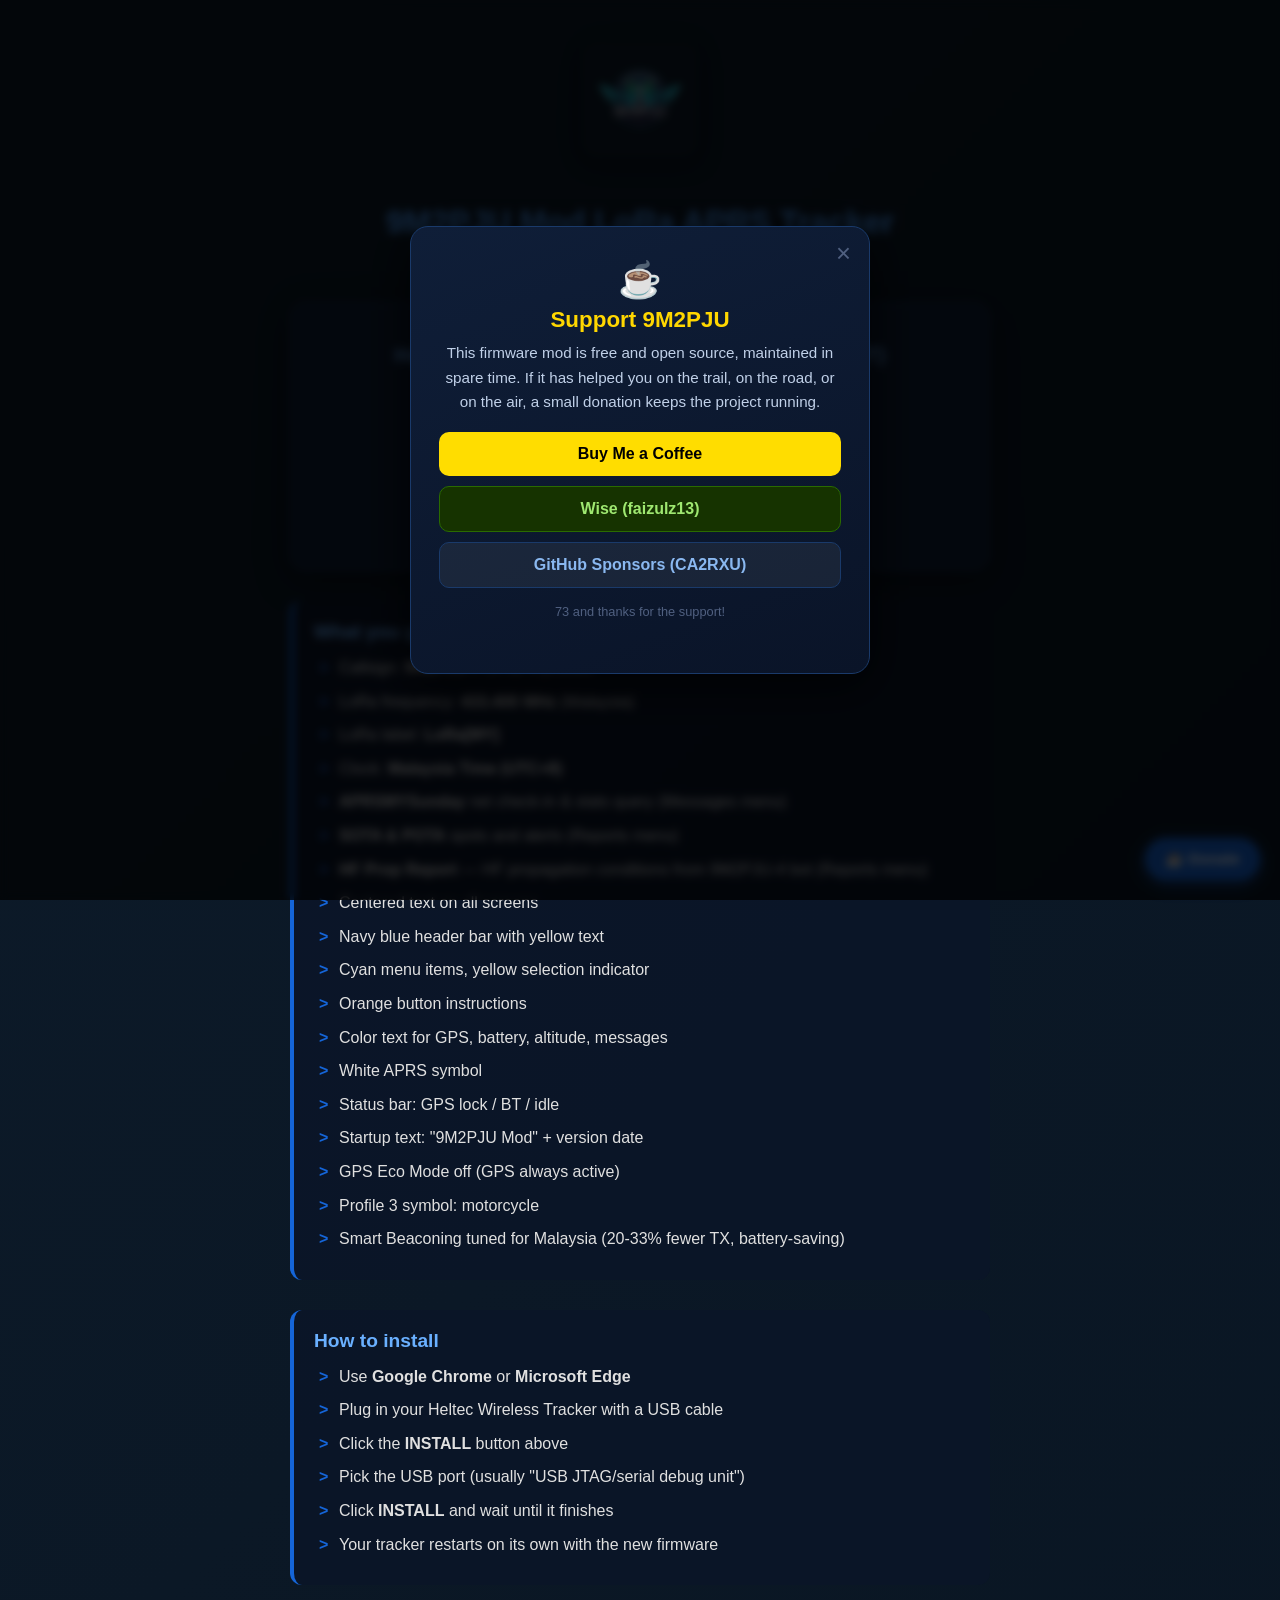
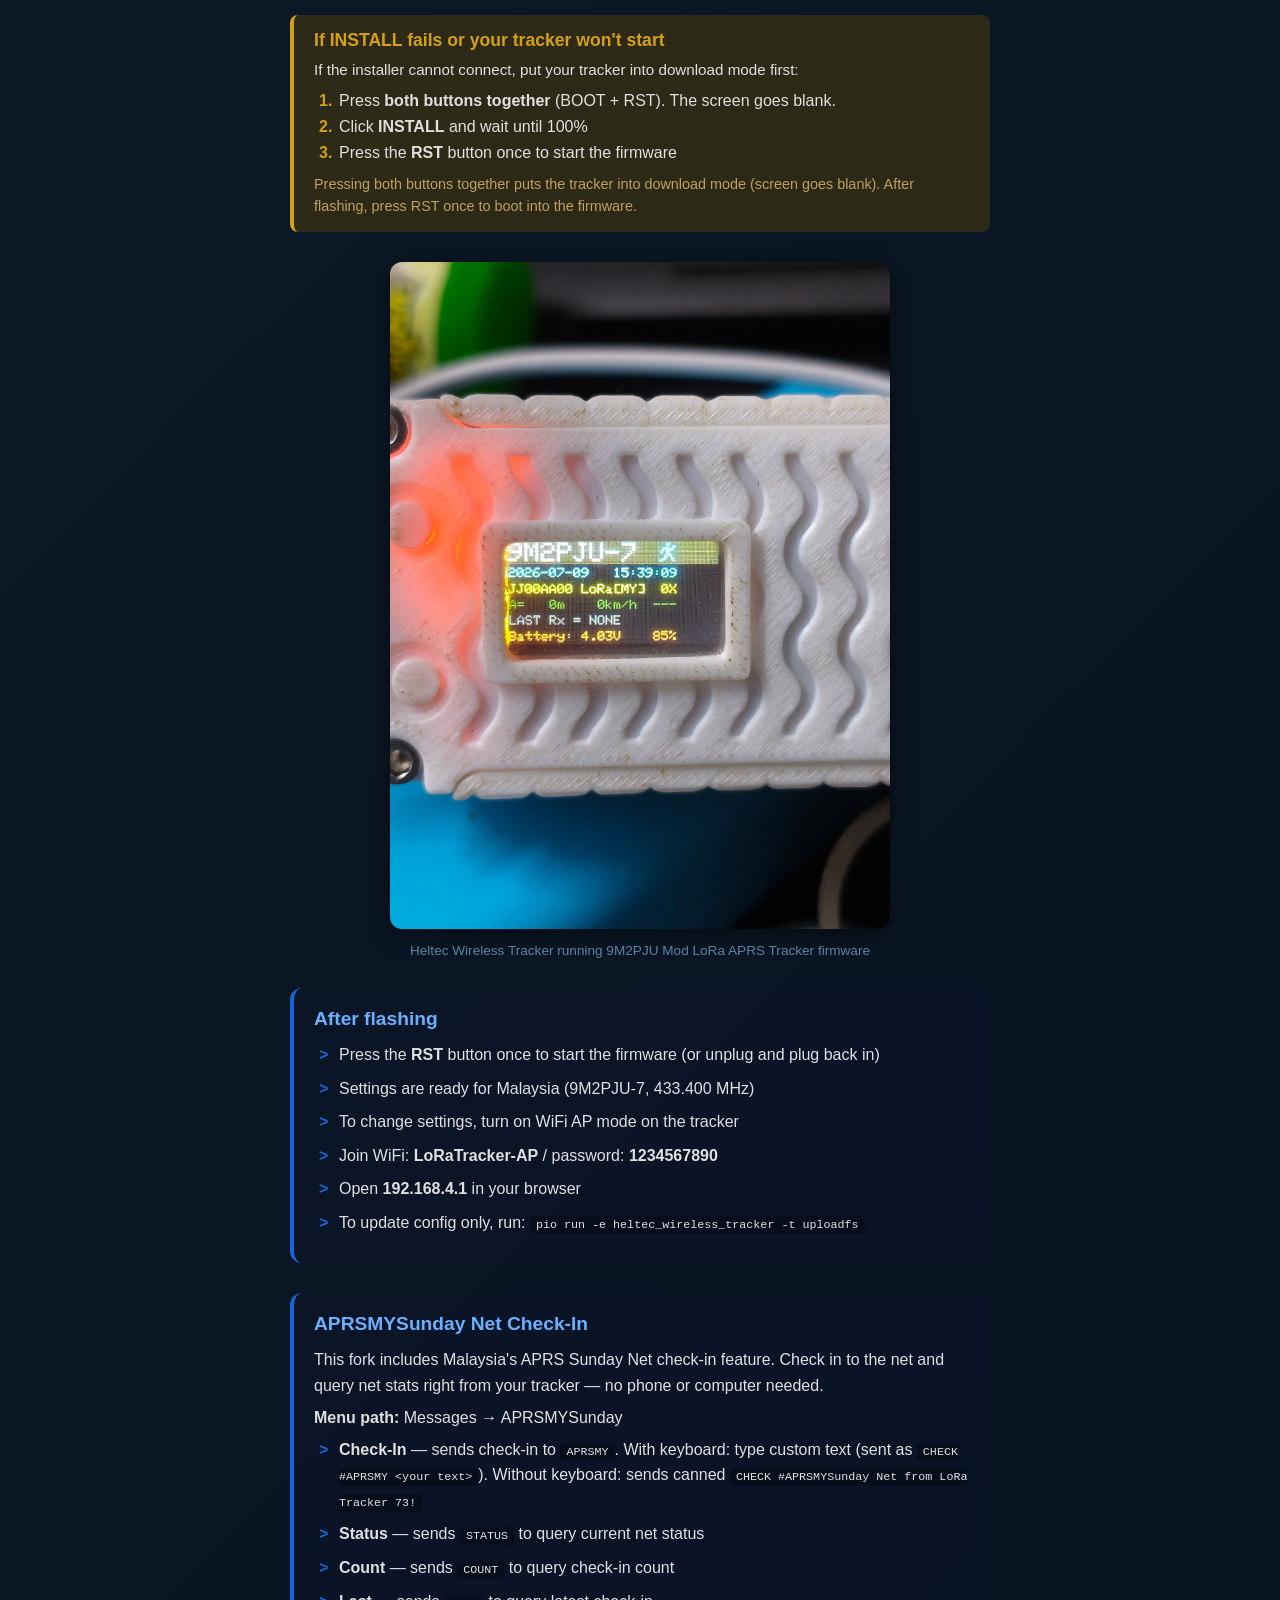
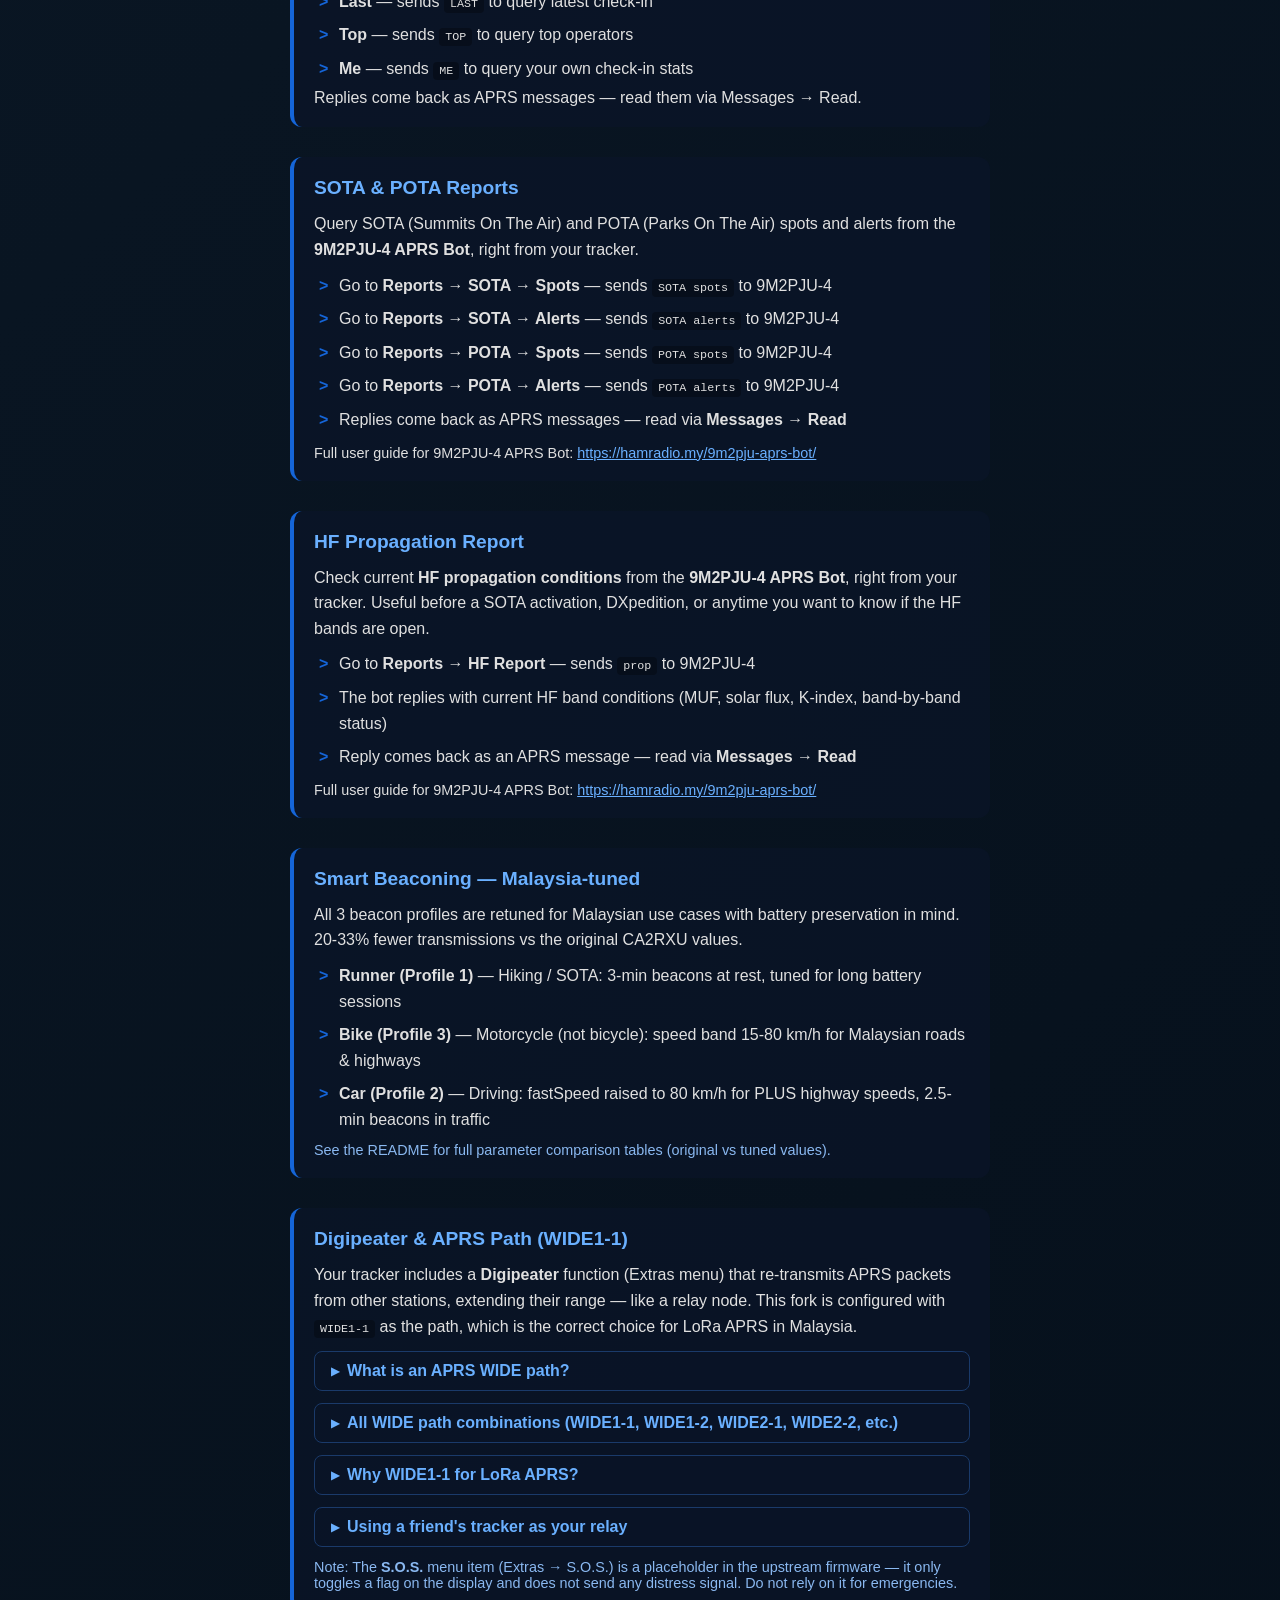
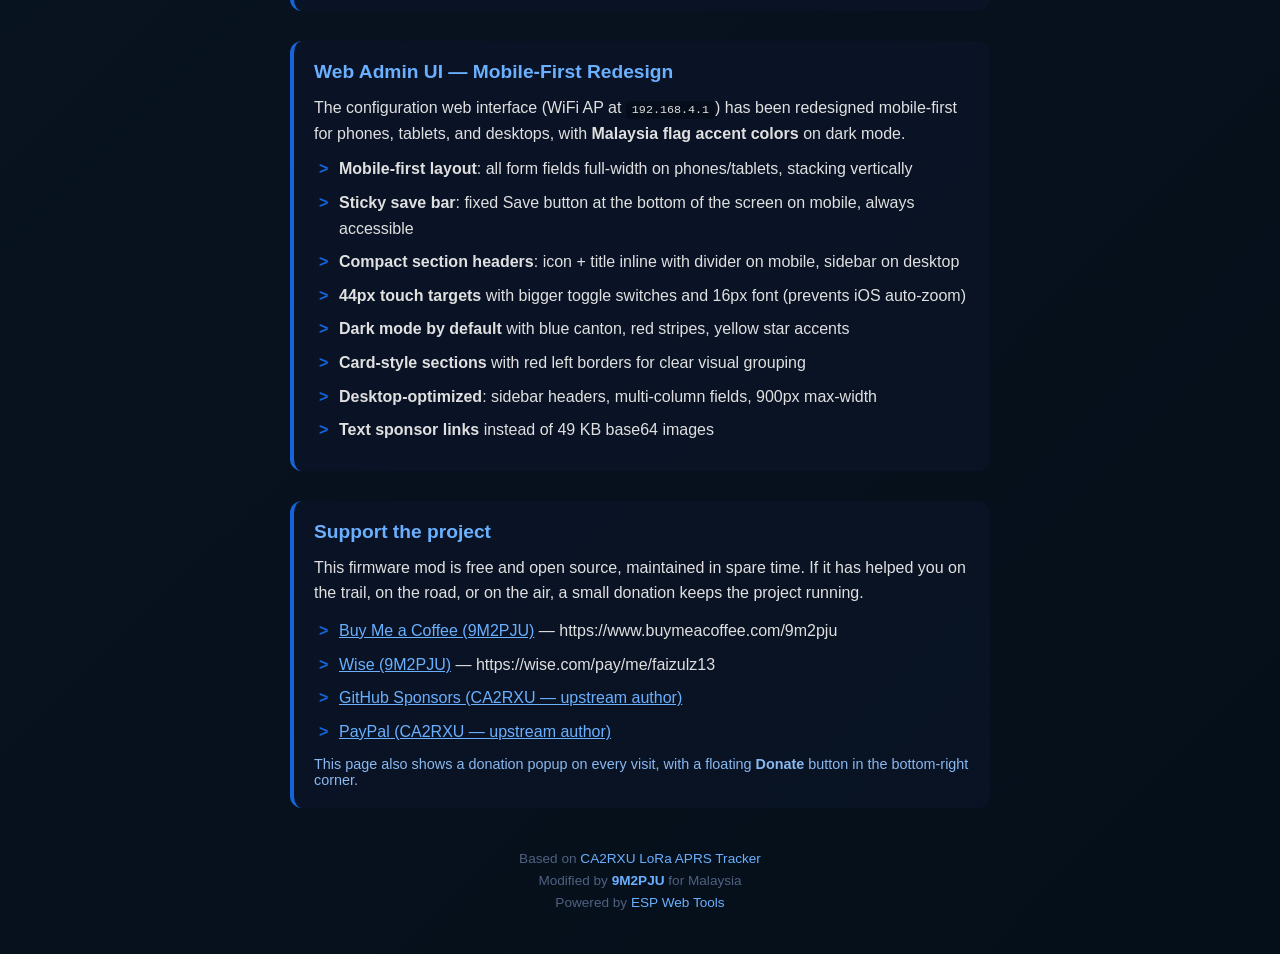
==== docs/index.html @ dfb29d30 "Update INSTALL firmware with mobile-first UI build, add data_embed to workflow triggers" ====
<!DOCTYPE html>
<html lang="en">
<head>
    <meta charset="UTF-8">
    <meta name="viewport" content="width=device-width, initial-scale=1.0">
    <title>9M2PJU Mod LoRa APRS Tracker Firmware Web Installer</title>
    <link rel="icon" type="image/png" href="favicon.png">
    <link rel="apple-touch-icon" href="logo.png">
    <script type="module" src="install-button.js"></script>
    <style>
        * { margin: 0; padding: 0; box-sizing: border-box; }
        body {
            font-family: -apple-system, BlinkMacSystemFont, 'Segoe UI', Roboto, Oxygen, Ubuntu, sans-serif;
            background: linear-gradient(135deg, #0d1b2a 0%, #050f1a 100%);
            color: #e0e0e0;
            min-height: 100vh;
            display: flex;
            flex-direction: column;
            align-items: center;
            padding: 20px;
        }
        .container { max-width: 700px; width: 100%; text-align: center; }
        h1 {
            font-size: 2em;
            margin: 30px 0 10px 0;
            color: #4a9eff;
        }
        .subtitle { font-size: 1.1em; color: #8ab8f0; margin-bottom: 30px; }
        .card {
            background: rgba(15, 30, 55, 0.85);
            border: 1px solid #1a3a6a;
            border-radius: 16px;
            padding: 40px 30px;
            margin: 20px 0;
            box-shadow: 0 8px 32px rgba(0, 0, 0, 0.5);
        }
        .device-label { font-size: 1.3em; font-weight: 600; margin-bottom: 15px; color: #6ab0ff; }
        .install-btn-wrapper { display: flex; justify-content: center; margin: 20px 0; }
        .install-btn-wrapper button {
            background: #1565d8;
            color: #ffffff;
            border: none;
            border-radius: 8px;
            padding: 16px 48px;
            font-size: 1.3em;
            font-weight: bold;
            cursor: pointer;
            box-shadow: 0 4px 16px rgba(21, 101, 216, 0.5);
            transition: all 0.2s;
        }
        .install-btn-wrapper button:hover {
            background: #1976e8;
            box-shadow: 0 6px 20px rgba(21, 101, 216, 0.7);
            transform: translateY(-1px);
        }
        .install-btn-wrapper button:active {
            transform: translateY(0);
        }
        .info {
            text-align: left; margin: 30px 0; padding: 20px;
            background: rgba(10, 20, 40, 0.7); border-radius: 12px; border-left: 4px solid #1565d8;
        }
        .info h2 { font-size: 1.2em; color: #6ab0ff; margin-bottom: 12px; }
        .info ul { list-style: none; padding-left: 5px; }
        .info li { margin: 8px 0; line-height: 1.6; padding-left: 20px; position: relative; }
        .info li::before { content: ">"; position: absolute; left: 0; color: #1565d8; font-weight: bold; }
        .warning {
            background: rgba(80, 60, 10, 0.5); border-left: 4px solid #d4a017;
            padding: 15px 20px; border-radius: 8px; margin: 20px 0; text-align: left;
        }
        .warning h2 { color: #d4a017; font-size: 1.1em; margin-bottom: 8px; }
        .warning p { line-height: 1.5; font-size: 0.95em; }
        .footer { margin: 40px 0 20px 0; font-size: 0.85em; color: #506080; line-height: 1.6; }
        .footer a { color: #6ab0ff; text-decoration: none; }
        .footer a:hover { text-decoration: underline; }
        #browserWarning { display: none; background: rgba(80, 30, 30, 0.7); border: 1px solid #a04040; border-radius: 8px; padding: 15px; margin: 20px 0; color: #e0a0a0; }
        code { background: rgba(0,0,0,0.3); padding: 2px 6px; border-radius: 4px; font-size: 0.9em; }
        details { margin: 12px 0; border: 1px solid #1a3a6a; border-radius: 8px; background: rgba(10, 20, 40, 0.5); overflow: hidden; }
        details summary { padding: 10px 16px; cursor: pointer; font-weight: 600; color: #6ab0ff; list-style: none; display: flex; align-items: center; gap: 8px; user-select: none; }
        details summary::-webkit-details-marker { display: none; }
        details summary::before { content: "\25B6"; font-size: 0.7em; transition: transform 0.2s; }
        details[open] summary::before { transform: rotate(90deg); }
        details summary:hover { background: rgba(20, 40, 70, 0.5); }
        details .details-content { padding: 0 16px 14px 16px; }
        /* Donation popup */
        #donateModal {
            display: none; position: fixed; inset: 0; z-index: 1000;
            background: rgba(0, 0, 0, 0.75); backdrop-filter: blur(4px);
            align-items: center; justify-content: center; padding: 20px;
        }
        #donateModal.open { display: flex; }
        .donate-card {
            background: linear-gradient(160deg, #0f1e38 0%, #0a1428 100%);
            border: 1px solid #1a3a6a; border-radius: 18px;
            max-width: 460px; width: 100%; padding: 32px 28px;
            box-shadow: 0 12px 48px rgba(0, 0, 0, 0.7);
            text-align: center; position: relative;
            animation: donatePop 0.3s ease-out;
        }
        @keyframes donatePop { from { transform: scale(0.92); opacity: 0; } to { transform: scale(1); opacity: 1; } }
        .donate-card .donate-close {
            position: absolute; top: 10px; right: 14px;
            background: none; border: none; color: #506080;
            font-size: 1.6em; cursor: pointer; line-height: 1; padding: 4px;
        }
        .donate-card .donate-close:hover { color: #8ab8f0; }
        .donate-card h2 { color: #FFD700; font-size: 1.4em; margin-bottom: 8px; }
        .donate-card .donate-heart { font-size: 2.2em; margin-bottom: 6px; }
        .donate-card p { color: #c0d0e8; line-height: 1.6; font-size: 0.95em; margin-bottom: 18px; }
        .donate-btns { display: flex; flex-direction: column; gap: 10px; }
        .donate-btns a {
            display: block; padding: 13px 20px; border-radius: 10px;
            font-weight: 600; text-decoration: none; font-size: 1em;
            transition: all 0.2s;
        }
        .donate-btn-bmc { background: #ffdd00; color: #000; }
        .donate-btn-bmc:hover { background: #ffe44d; transform: translateY(-1px); }
        .donate-btn-wise { background: #163300; color: #9fe870; border: 1px solid #2a6b00; }
        .donate-btn-wise:hover { background: #1f4a00; transform: translateY(-1px); }
        .donate-btn-gs { background: rgba(255,255,255,0.06); color: #8ab8f0; border: 1px solid #1a3a6a; }
        .donate-btn-gs:hover { background: rgba(255,255,255,0.12); }
        .donate-card .donate-footer { margin-top: 14px; font-size: 0.8em; color: #506080; }
        /* Floating donate button */
        #donateFloat {
            position: fixed; bottom: 20px; right: 20px; z-index: 900;
            background: #1565d8; color: #fff; border: none; border-radius: 50px;
            padding: 12px 20px; font-size: 0.95em; font-weight: 600; cursor: pointer;
            box-shadow: 0 4px 16px rgba(21, 101, 216, 0.6); transition: all 0.2s;
            display: flex; align-items: center; gap: 6px;
        }
        #donateFloat:hover { background: #1976e8; transform: translateY(-2px); box-shadow: 0 6px 20px rgba(21, 101, 216, 0.8); }
        #downloadCounter { padding: 8px 16px; border-radius: 8px; background: rgba(10, 20, 40, 0.5); display: inline-block; }
        #downloadCounter .counter-num { font-size: 1.4em; font-weight: bold; color: #6ab0ff; }
        #downloadCounter .counter-suffix { color: #8ab8f0; }
    </style>
</head>
<body>
    <div class="container">
        <img src="logo.png" alt="9M2PJU Logo" style="width: 120px; height: 120px; border-radius: 20px; margin: 20px 0 10px 0; box-shadow: 0 4px 20px rgba(0,0,0,0.5);">
        <h1>9M2PJU Mod LoRa APRS Tracker</h1>
        <p class="subtitle">Firmware Web Installer &mdash; Heltec Wireless Tracker</p>

        <div class="card">
            <div class="device-label">Heltec Wireless Tracker (ESP32-S3 + ST7735 TFT)</div>
            <div class="install-btn-wrapper">
                <esp-web-install-button
                    manifest="manifest-heltec-wireless-tracker.json?v=21">
                    <button slot="activate">INSTALL</button>
                </esp-web-install-button>
            </div>
            <div id="installFallback" style="display:none; margin-top: 20px;">
                <p style="color: #d4a017; margin-bottom: 15px;">
                    INSTALL button not working? Your browser may be blocking it.
                </p>
                <p style="margin-bottom: 10px;">
                    Try <strong>Chrome Incognito mode</strong>. Or turn off browser add-ons and try again.
                </p>
                <p>
                    Or flash from your computer with PlatformIO:<br>
                    <code>pio run -e heltec_wireless_tracker -t upload</code>
                </p>
            </div>
            <p style="font-size: 0.9em; color: #6080a0;">
                Click INSTALL, pick your device's USB port,<br>
                and the firmware installs right from your browser.
            </p>
            <div id="downloadCounter" style="margin-top: 15px; font-size: 0.85em; color: #506080;">
                <span id="counterLabel">Loading install count&hellip;</span>
            </div>
        </div>

        <div id="rebootMessage" class="warning" style="display: none;">
            <h2>Done! Now restart and set up your tracker</h2>
            <p>
                Firmware installed. If your tracker did not restart on its own, do this:
            </p>
            <ul style="list-style: none; padding-left: 5px; margin-top: 10px;">
                <li style="margin: 8px 0; padding-left: 20px; position: relative;">
                    <span style="position: absolute; left: 0; color: #d4a017; font-weight: bold;">1.</span>
                    Press the <strong>RST</strong> button once (or unplug and plug back in)
                </li>
                <li style="margin: 8px 0; padding-left: 20px; position: relative;">
                    <span style="position: absolute; left: 0; color: #d4a017; font-weight: bold;">2.</span>
                    Your tracker starts up with the new firmware
                </li>
            </ul>
            <p style="margin-top: 15px;">
                Then turn on the tracker WiFi and change your settings from a web page:
            </p>
            <ul style="list-style: none; padding-left: 5px; margin-top: 5px;">
                <li style="margin: 8px 0; padding-left: 20px; position: relative;">
                    <span style="position: absolute; left: 0; color: #d4a017; font-weight: bold;">3.</span>
                    Turn on the tracker <strong>WiFi</strong> (follow the device menu)
                </li>
                <li style="margin: 8px 0; padding-left: 20px; position: relative;">
                    <span style="position: absolute; left: 0; color: #d4a017; font-weight: bold;">4.</span>
                    On your phone or computer, join WiFi: <strong>LoRaTracker-AP</strong> / password: <strong>1234567890</strong>
                </li>
                <li style="margin: 8px 0; padding-left: 20px; position: relative;">
                    <span style="position: absolute; left: 0; color: #d4a017; font-weight: bold;">5.</span>
                    Open <strong>192.168.4.1</strong> in your browser and adjust your settings
                </li>
            </ul>
        </div>

        <div id="browserWarning" class="warning">
            <h2>Wrong browser</h2>
            <p>
                You need <strong>Google Chrome</strong> or <strong>Microsoft Edge</strong> to install.
                Firefox and Safari do not work. Please switch to Chrome or Edge.
            </p>
        </div>

        <div class="info">
            <h2>What you get</h2>
            <ul>
                <li>Callsign: <strong>9M2PJU-7</strong> on all 3 profiles</li>
                <li>LoRa frequency: <strong>433.400 MHz</strong> (Malaysia)</li>
                <li>LoRa label: <strong>LoRa[MY]</strong></li>
                <li>Clock: <strong>Malaysia Time (UTC+8)</strong></li>
                <li><strong>APRSMYSunday</strong> net check-in &amp; stats query (Messages menu)</li>
                <li><strong>SOTA &amp; POTA</strong> spots and alerts (Reports menu)</li>
                <li><strong>HF Prop Report</strong> &mdash; HF propagation conditions from 9M2PJU-4 bot (Reports menu)</li>
                <li>Centered text on all screens</li>
                <li>Navy blue header bar with yellow text</li>
                <li>Cyan menu items, yellow selection indicator</li>
                <li>Orange button instructions</li>
                <li>Color text for GPS, battery, altitude, messages</li>
                <li>White APRS symbol</li>
                <li>Status bar: GPS lock / BT / idle</li>
                <li>Startup text: "9M2PJU Mod" + version date</li>
                <li>GPS Eco Mode off (GPS always active)</li>
                <li>Profile 3 symbol: motorcycle</li>
                <li>Smart Beaconing tuned for Malaysia (20-33% fewer TX, battery-saving)</li>
            </ul>
        </div>

        <div class="info">
            <h2>How to install</h2>
            <ul>
                <li>Use <strong>Google Chrome</strong> or <strong>Microsoft Edge</strong></li>
                <li>Plug in your Heltec Wireless Tracker with a USB cable</li>
                <li>Click the <strong>INSTALL</strong> button above</li>
                <li>Pick the USB port (usually "USB JTAG/serial debug unit")</li>
                <li>Click <strong>INSTALL</strong> and wait until it finishes</li>
                <li>Your tracker restarts on its own with the new firmware</li>
            </ul>
        </div>

        <div class="warning">
            <h2>If INSTALL fails or your tracker won't start</h2>
            <p>
                If the installer cannot connect, put your tracker into download mode first:
            </p>
            <ul style="list-style: none; padding-left: 5px; margin-top: 10px;">
                <li style="margin: 8px 0; padding-left: 20px; position: relative;">
                    <span style="position: absolute; left: 0; color: #d4a017; font-weight: bold;">1.</span>
                    Press <strong>both buttons together</strong> (BOOT + RST). The screen goes blank.
                </li>
                <li style="margin: 8px 0; padding-left: 20px; position: relative;">
                    <span style="position: absolute; left: 0; color: #d4a017; font-weight: bold;">2.</span>
                    Click <strong>INSTALL</strong> and wait until 100%
                </li>
                <li style="margin: 8px 0; padding-left: 20px; position: relative;">
                    <span style="position: absolute; left: 0; color: #d4a017; font-weight: bold;">3.</span>
                    Press the <strong>RST</strong> button once to start the firmware
                </li>
            </ul>
            <p style="margin-top: 12px; font-size: 0.9em; color: #c0a060;">
                Pressing both buttons together puts the tracker into download mode (screen goes blank).
                After flashing, press RST once to boot into the firmware.
            </p>
        </div>

        <div style="text-align: center; margin: 30px 0;">
            <img src="install-guide.jpg" alt="Heltec Wireless Tracker running 9M2PJU Mod LoRa APRS Tracker firmware" style="width: 100%; max-width: 500px; border-radius: 12px; box-shadow: 0 4px 20px rgba(0,0,0,0.5);">
            <p style="font-size: 0.85em; color: #6080a0; margin-top: 10px;">Heltec Wireless Tracker running 9M2PJU Mod LoRa APRS Tracker firmware</p>
        </div>

        <div class="info">
            <h2>After flashing</h2>
            <ul>
                <li>Press the <strong>RST</strong> button once to start the firmware (or unplug and plug back in)</li>
                <li>Settings are ready for Malaysia (9M2PJU-7, 433.400 MHz)</li>
                <li>To change settings, turn on WiFi AP mode on the tracker</li>
                <li>Join WiFi: <strong>LoRaTracker-AP</strong> / password: <strong>1234567890</strong></li>
                <li>Open <strong>192.168.4.1</strong> in your browser</li>
                <li>To update config only, run: <code>pio run -e heltec_wireless_tracker -t uploadfs</code></li>
            </ul>
        </div>

        <div class="info">
            <h2>APRSMYSunday Net Check-In</h2>
            <p style="margin-bottom: 10px; line-height: 1.6;">
                This fork includes Malaysia's APRS Sunday Net check-in feature.
                Check in to the net and query net stats right from your tracker — no phone or computer needed.
            </p>
            <p style="margin-bottom: 10px;"><strong>Menu path:</strong> Messages → APRSMYSunday</p>
            <ul>
                <li><strong>Check-In</strong> — sends check-in to <code>APRSMY</code>. With keyboard: type custom text (sent as <code>CHECK #APRSMY &lt;your text&gt;</code>). Without keyboard: sends canned <code>CHECK #APRSMYSunday Net from LoRa Tracker 73!</code></li>
                <li><strong>Status</strong> — sends <code>STATUS</code> to query current net status</li>
                <li><strong>Count</strong> — sends <code>COUNT</code> to query check-in count</li>
                <li><strong>Last</strong> — sends <code>LAST</code> to query latest check-in</li>
                <li><strong>Top</strong> — sends <code>TOP</code> to query top operators</li>
                <li><strong>Me</strong> — sends <code>ME</code> to query your own check-in stats</li>
            </ul>
            <p style="margin-bottom: 0;">Replies come back as APRS messages — read them via Messages → Read.</p>
        </div>

        <div class="info">
            <h2>SOTA &amp; POTA Reports</h2>
            <p style="margin-bottom: 10px; line-height: 1.6;">
                Query SOTA (Summits On The Air) and POTA (Parks On The Air) spots and alerts
                from the <strong>9M2PJU-4 APRS Bot</strong>, right from your tracker.
            </p>
            <ul>
                <li>Go to <strong>Reports → SOTA → Spots</strong> — sends <code>SOTA spots</code> to 9M2PJU-4</li>
                <li>Go to <strong>Reports → SOTA → Alerts</strong> — sends <code>SOTA alerts</code> to 9M2PJU-4</li>
                <li>Go to <strong>Reports → POTA → Spots</strong> — sends <code>POTA spots</code> to 9M2PJU-4</li>
                <li>Go to <strong>Reports → POTA → Alerts</strong> — sends <code>POTA alerts</code> to 9M2PJU-4</li>
                <li>Replies come back as APRS messages — read via <strong>Messages → Read</strong></li>
            </ul>
            <p style="margin-top: 12px; font-size: 0.9em;">
                Full user guide for 9M2PJU-4 APRS Bot: <a href="https://hamradio.my/9m2pju-aprs-bot/" target="_blank" style="color: #6ab0ff;">https://hamradio.my/9m2pju-aprs-bot/</a>
            </p>
        </div>

        <div class="info">
            <h2>HF Propagation Report</h2>
            <p style="margin-bottom: 10px; line-height: 1.6;">
                Check current <strong>HF propagation conditions</strong> from the
                <strong>9M2PJU-4 APRS Bot</strong>, right from your tracker. Useful before a
                SOTA activation, DXpedition, or anytime you want to know if the HF bands are open.
            </p>
            <ul>
                <li>Go to <strong>Reports → HF Report</strong> — sends <code>prop</code> to 9M2PJU-4</li>
                <li>The bot replies with current HF band conditions (MUF, solar flux, K-index, band-by-band status)</li>
                <li>Reply comes back as an APRS message — read via <strong>Messages → Read</strong></li>
            </ul>
            <p style="margin-top: 12px; font-size: 0.9em;">
                Full user guide for 9M2PJU-4 APRS Bot: <a href="https://hamradio.my/9m2pju-aprs-bot/" target="_blank" style="color: #6ab0ff;">https://hamradio.my/9m2pju-aprs-bot/</a>
            </p>
        </div>

        <div class="info">
            <h2>Smart Beaconing &mdash; Malaysia-tuned</h2>
            <p style="margin-bottom: 10px; line-height: 1.6;">
                All 3 beacon profiles are retuned for Malaysian use cases with battery preservation
                in mind. 20-33% fewer transmissions vs the original CA2RXU values.
            </p>
            <ul>
                <li><strong>Runner (Profile 1)</strong> &mdash; Hiking / SOTA: 3-min beacons at rest, tuned for long battery sessions</li>
                <li><strong>Bike (Profile 3)</strong> &mdash; Motorcycle (not bicycle): speed band 15-80 km/h for Malaysian roads &amp; highways</li>
                <li><strong>Car (Profile 2)</strong> &mdash; Driving: fastSpeed raised to 80 km/h for PLUS highway speeds, 2.5-min beacons in traffic</li>
            </ul>
            <p style="margin-top: 10px; font-size: 0.9em; color: #8ab8f0;">
                See the README for full parameter comparison tables (original vs tuned values).
            </p>
        </div>

        <div class="info">
            <h2>Digipeater &amp; APRS Path (WIDE1-1)</h2>
            <p style="margin-bottom: 10px; line-height: 1.6;">
                Your tracker includes a <strong>Digipeater</strong> function (Extras menu) that
                re-transmits APRS packets from other stations, extending their range &mdash; like a
                relay node. This fork is configured with <code>WIDE1-1</code> as the path, which is
                the correct choice for LoRa APRS in Malaysia.
            </p>

            <details>
                <summary>What is an APRS WIDE path?</summary>
                <div class="details-content">
                    <p style="margin-bottom: 10px; line-height: 1.6;">
                        When you send an APRS packet, it only travels as far as your radio signal reaches.
                        A <strong>digipeater</strong> (digital repeater) is a station that hears your packet
                        and re-transmits it so it can travel further &mdash; like passing a message along a
                        chain of people. The <strong>path</strong> field in your settings tells digipeaters
                        <em>which ones</em> may relay your packet and <em>how many times</em>.
                    </p>
                    <p style="margin-bottom: 10px; line-height: 1.6;">
                        The path uses the format <code>WIDE<em>n</em>-<em>N</em></code>, where:
                    </p>
                    <ul>
                        <li><strong>First number (<code>WIDE<strong>1</strong>-1</code>) = the digipeater type (alias).</strong> This tells <em>which kind</em> of digipeater may relay your packet:
                            <ul style="margin-top: 5px; padding-left: 20px;">
                                <li><code>WIDE1</code> = <strong>fill-in digipeater</strong> &mdash; simple, low-power stations like another tracker or a home station. Good for one short hop to fill coverage gaps.</li>
                                <li><code>WIDE2</code> = <strong>wide-coverage digipeater</strong> &mdash; higher-power stations on tall buildings or hills, covering a larger area.</li>
                                <li><code>WIDE3</code> = rarely used, would require a WIDE3-capable digipeater. Almost never needed.</li>
                            </ul>
                        </li>
                        <li><strong>Second number (<code>WIDE1-<strong>1</strong></code>) = the hop counter.</strong> This tells <em>how many times</em> the packet may be relayed. Each digipeater that relays it subtracts 1. When it reaches 0, no more relaying.
                            <ul style="margin-top: 5px; padding-left: 20px;">
                                <li><code>-1</code> = one hop (relayed once, then stops)</li>
                                <li><code>-2</code> = two hops (relayed twice, then stops)</li>
                                <li><code>-3</code> = three hops (rarely appropriate)</li>
                            </ul>
                        </li>
                    </ul>
                    <p style="margin-top: 10px; line-height: 1.6;">
                        <strong>Example:</strong> You send <code>WIDE2-2</code>. Digipeater A hears it,
                        relays it as <code>WIDE2-1</code> (subtracted 1). Digipeater B hears that, relays it
                        as <code>WIDE2-0</code> (subtracted 1 again). Now the counter is 0 &mdash; no more
                        digipeaters will relay it. Your packet traveled 2 hops total.
                    </p>
                </div>
            </details>

            <details>
                <summary>All WIDE path combinations (WIDE1-1, WIDE1-2, WIDE2-1, WIDE2-2, etc.)</summary>
                <div class="details-content">
                    <div style="overflow-x: auto; margin: 10px 0;">
                        <table style="width: 100%; border-collapse: collapse; font-size: 0.9em;">
                            <thead>
                                <tr style="border-bottom: 2px solid #1a3a6a;">
                                    <th style="text-align: left; padding: 8px; color: #6ab0ff;">Path</th>
                                    <th style="text-align: left; padding: 8px; color: #6ab0ff;">Type</th>
                                    <th style="text-align: left; padding: 8px; color: #6ab0ff;">Hops</th>
                                    <th style="text-align: left; padding: 8px; color: #6ab0ff;">Good for LoRa?</th>
                                </tr>
                            </thead>
                            <tbody>
                                <tr style="border-bottom: 1px solid #1a3a6a;">
                                    <td style="padding: 8px;"><code>WIDE1-1</code></td>
                                    <td style="padding: 8px;">Fill-in</td>
                                    <td style="padding: 8px;">1</td>
                                    <td style="padding: 8px; color: #4caf50;"><strong>Yes &mdash; recommended</strong></td>
                                </tr>
                                <tr style="border-bottom: 1px solid #1a3a6a;">
                                    <td style="padding: 8px;"><code>WIDE1-2</code></td>
                                    <td style="padding: 8px;">Fill-in</td>
                                    <td style="padding: 8px;">2</td>
                                    <td style="padding: 8px; color: #d4a017;">No &mdash; non-standard, fill-in digis should only do 1 hop</td>
                                </tr>
                                <tr style="border-bottom: 1px solid #1a3a6a;">
                                    <td style="padding: 8px;"><code>WIDE2-1</code></td>
                                    <td style="padding: 8px;">Wide</td>
                                    <td style="padding: 8px;">1</td>
                                    <td style="padding: 8px; color: #d4a017;">Rarely &mdash; needs a wide digi, most LoRa trackers only do WIDE1</td>
                                </tr>
                                <tr style="border-bottom: 1px solid #1a3a6a;">
                                    <td style="padding: 8px;"><code>WIDE2-2</code></td>
                                    <td style="padding: 8px;">Wide</td>
                                    <td style="padding: 8px;">2</td>
                                    <td style="padding: 8px; color: #ff5252;">No &mdash; too many hops for LoRa, causes congestion</td>
                                </tr>
                                <tr style="border-bottom: 1px solid #1a3a6a;">
                                    <td style="padding: 8px;"><code>WIDE1-1,WIDE2-1</code></td>
                                    <td style="padding: 8px;">Fill-in + Wide</td>
                                    <td style="padding: 8px;">2 total</td>
                                    <td style="padding: 8px; color: #d4a017;">Only if two digipeaters are chained between you and the iGATE</td>
                                </tr>
                                <tr style="border-bottom: 1px solid #1a3a6a;">
                                    <td style="padding: 8px;"><code>WIDE1-1,WIDE2-2</code></td>
                                    <td style="padding: 8px;">Fill-in + Wide</td>
                                    <td style="padding: 8px;">3 total</td>
                                    <td style="padding: 8px; color: #ff5252;">No &mdash; 3 hops is too much for LoRa</td>
                                </tr>
                                <tr style="border-bottom: 1px solid #1a3a6a;">
                                    <td style="padding: 8px;"><code>WIDE3-3</code></td>
                                    <td style="padding: 8px;">N/A</td>
                                    <td style="padding: 8px;">3</td>
                                    <td style="padding: 8px; color: #ff5252;">No &mdash; never appropriate, considered interference (QRM)</td>
                                </tr>
                                <tr>
                                    <td style="padding: 8px;"><code>RELAY</code></td>
                                    <td style="padding: 8px;">Legacy</td>
                                    <td style="padding: 8px;">1</td>
                                    <td style="padding: 8px; color: #ff5252;">No &mdash; obsolete, no longer used in modern APRS</td>
                                </tr>
                            </tbody>
                        </table>
                    </div>
                    <p style="margin-top: 10px; line-height: 1.6;">
                        <strong>Composite paths</strong> like <code>WIDE1-1,WIDE2-1</code> request a chain:
                        first a fill-in digipeater handles the <code>WIDE1-1</code> part (1 hop), then a
                        wide digipeater handles the <code>WIDE2-1</code> part (1 more hop). The total is 2
                        hops. This is the classic path for VHF mobile stations in areas with no direct
                        iGATE coverage, but on LoRa it's almost never needed.
                    </p>
                </div>
            </details>

            <details>
                <summary>Why WIDE1-1 for LoRa APRS?</summary>
                <div class="details-content">
                    <ul>
                        <li><strong>LoRa range is already large</strong> (2-10 km+), so one hop is almost always enough to reach an iGATE</li>
                        <li><strong>LoRa is slow</strong> (~300 bps). Every extra hop means another full packet transmission on the air, eating airtime</li>
                        <li><strong>More hops = more collisions.</strong> On a shared channel, every relayed packet is another chance for two stations to transmit at once and destroy both packets</li>
                        <li><strong>WIDE1-1 is the global standard</strong> for portable and mobile trackers &mdash; it means "I'm a low-power portable, please relay me once"</li>
                        <li><strong>WIDE2-2 and higher</strong> are designed for VHF radio (144 MHz) where range is smaller and multiple hops are needed. On LoRa at 433 MHz, they just waste bandwidth</li>
                    </ul>
                </div>
            </details>

            <details>
                <summary>Using a friend's tracker as your relay</summary>
                <div class="details-content">
                    <p style="margin-bottom: 10px; line-height: 1.6;">
                        If you have no iGATE nearby but a friend with a LoRa APRS tracker is near one, they
                        can turn ON their digipeater to relay your packets to the iGATE.
                    </p>
                    <ul>
                        <li>Both trackers must use the same path: <code>WIDE1-1</code></li>
                        <li>The digipeater only relays packets whose path matches its own configured path</li>
                        <li>Your friend turns ON digipeater (Extras &rarr; Digipeater). You keep yours OFF</li>
                        <li>You must be within LoRa range of your friend (typically 2-10 km, more with line-of-sight)</li>
                        <li>Your packet: <code>9M2PJU-7&gt;APLRT1,WIDE1-1:...</code> &rarr; friend relays as <code>9M2PJU-7&gt;APLRT1,9M2ABC*,WIDE1-1:...</code> &rarr; iGATE &rarr; APRS-IS</li>
                    </ul>
                    <p style="margin-top: 8px; font-size: 0.9em; color: #8ab8f0; line-height: 1.5;">
                        The <code>*</code> after your friend's callsign means "this hop has been used."
                        It tells other digipeaters not to relay the same packet again, preventing loops.
                    </p>
                    <p style="margin-top: 12px; line-height: 1.6;">
                        <strong>How to verify:</strong> Search your callsign on
                        <a href="https://aprs.fi" target="_blank" style="color: #6ab0ff;">aprs.fi</a>.
                        You should see your friend's callsign with <code>*</code> in the path column &mdash;
                        that confirms their digipeater relayed your packet.
                    </p>
                </div>
            </details>

            <p style="margin-top: 12px; font-size: 0.9em; color: #8ab8f0;">
                Note: The <strong>S.O.S.</strong> menu item (Extras &rarr; S.O.S.) is a placeholder
                in the upstream firmware &mdash; it only toggles a flag on the display and does not
                send any distress signal. Do not rely on it for emergencies.
            </p>
        </div>

        <div class="info">
            <h2>Web Admin UI &mdash; Mobile-First Redesign</h2>
            <p style="margin-bottom: 10px; line-height: 1.6;">
                The configuration web interface (WiFi AP at <code>192.168.4.1</code>) has been redesigned
                mobile-first for phones, tablets, and desktops, with <strong>Malaysia flag accent colors</strong>
                on dark mode.
            </p>
            <ul>
                <li><strong>Mobile-first layout</strong>: all form fields full-width on phones/tablets, stacking vertically</li>
                <li><strong>Sticky save bar</strong>: fixed Save button at the bottom of the screen on mobile, always accessible</li>
                <li><strong>Compact section headers</strong>: icon + title inline with divider on mobile, sidebar on desktop</li>
                <li><strong>44px touch targets</strong> with bigger toggle switches and 16px font (prevents iOS auto-zoom)</li>
                <li><strong>Dark mode by default</strong> with blue canton, red stripes, yellow star accents</li>
                <li><strong>Card-style sections</strong> with red left borders for clear visual grouping</li>
                <li><strong>Desktop-optimized</strong>: sidebar headers, multi-column fields, 900px max-width</li>
                <li><strong>Text sponsor links</strong> instead of 49 KB base64 images</li>
            </ul>
        </div>

        <div class="info">
            <h2>Support the project</h2>
            <p style="margin-bottom: 12px; line-height: 1.6;">
                This firmware mod is free and open source, maintained in
                spare time. If it has helped you on the trail, on the road,
                or on the air, a small donation keeps the project running.
            </p>
            <ul>
                <li><a href="https://www.buymeacoffee.com/9m2pju" target="_blank" style="color: #6ab0ff;">Buy Me a Coffee (9M2PJU)</a> &mdash; https://www.buymeacoffee.com/9m2pju</li>
                <li><a href="https://wise.com/pay/me/faizulz13" target="_blank" style="color: #6ab0ff;">Wise (9M2PJU)</a> &mdash; https://wise.com/pay/me/faizulz13</li>
                <li><a href="https://github.com/sponsors/richonguzman" target="_blank" style="color: #6ab0ff;">GitHub Sponsors (CA2RXU &mdash; upstream author)</a></li>
                <li><a href="http://paypal.me/richonguzman" target="_blank" style="color: #6ab0ff;">PayPal (CA2RXU &mdash; upstream author)</a></li>
            </ul>
            <p style="margin-top: 12px; font-size: 0.9em; color: #8ab8f0;">
                This page also shows a donation popup on every visit, with a
                floating <strong>Donate</strong> button in the bottom-right corner.
            </p>
        </div>

        <div class="footer">
            <p>
                Based on <a href="https://github.com/richonguzman/LoRa_APRS_Tracker" target="_blank">CA2RXU LoRa APRS Tracker</a><br>
                Modified by <strong><a href="https://hamradio.my" target="_blank" style="color: #6ab0ff;">9M2PJU</a></strong> for Malaysia<br>
                Powered by <a href="https://esphome.github.io/esp-web-tools/" target="_blank">ESP Web Tools</a>
            </p>
        </div>
    </div>

    <!-- Donation popup -->
    <div id="donateModal">
        <div class="donate-card">
            <button class="donate-close" aria-label="Close">&times;</button>
            <div class="donate-heart">&#9749;</div>
            <h2>Support 9M2PJU</h2>
            <p>
                This firmware mod is free and open source, maintained in
                spare time. If it has helped you on the trail, on the road,
                or on the air, a small donation keeps the project running.
            </p>
            <div class="donate-btns">
                <a class="donate-btn-bmc" href="https://www.buymeacoffee.com/9m2pju" target="_blank" rel="noopener">Buy Me a Coffee</a>
                <a class="donate-btn-wise" href="https://wise.com/pay/me/faizulz13" target="_blank" rel="noopener">Wise (faizulz13)</a>
                <a class="donate-btn-gs" href="https://github.com/sponsors/richonguzman" target="_blank" rel="noopener">GitHub Sponsors (CA2RXU)</a>
            </div>
            <p class="donate-footer">73 and thanks for the support!</p>
        </div>
    </div>
    <button id="donateFloat" aria-label="Donate">&#9749; Donate</button>

    <script>
        if (!('serial' in navigator)) {
            document.getElementById('browserWarning').style.display = 'block';
        }
        // Check if ESP Web Tools custom element loaded after 3 seconds
        setTimeout(function() {
            var btn = document.querySelector('esp-web-install-button');
            if (btn && btn.shadowRoot === null && !btn.querySelector('button')) {
                // Element exists but wasn't upgraded — script was blocked
                document.getElementById('installFallback').style.display = 'block';
            }
        }, 3000);

        // Show reboot message after a successful install.
        // The ewt-install-dialog element is created dynamically and appended
        // to document.body. Its "closed" event bubbles up (bubbles:true,
        // composed:true). When it fires, we check the dialog's _installState
        // to determine whether the flash actually succeeded.
        document.body.addEventListener('closed', function(e) {
            var dialog = e.target;
            var state = dialog && dialog._installState;
            var finished = state && state.state === 'finished';
            var msg = document.getElementById('rebootMessage');
            if (msg && finished) {
                msg.style.display = 'block';
                msg.scrollIntoView({ behavior: 'smooth', block: 'center' });
            }
        });

        // Donation popup — shows on every visit, auto-closes after 10s, plus a floating button
        (function() {
            var modal = document.getElementById('donateModal');
            var floatBtn = document.getElementById('donateFloat');
            var autoCloseTimer = null;
            function openModal() {
                modal.classList.add('open');
                if (autoCloseTimer) clearTimeout(autoCloseTimer);
                autoCloseTimer = setTimeout(closeModal, 10000);
            }
            function closeModal() {
                modal.classList.remove('open');
                if (autoCloseTimer) { clearTimeout(autoCloseTimer); autoCloseTimer = null; }
            }
            floatBtn.addEventListener('click', openModal);
            modal.addEventListener('click', function(e) { if (e.target === modal) closeModal(); });
            document.querySelector('.donate-close').addEventListener('click', closeModal);
            document.addEventListener('keydown', function(e) { if (e.key === 'Escape') closeModal(); });
            setTimeout(openModal, 2500);
        })();

        // Download counter — shows total INSTALL clicks via counterapi.dev V1
        (function() {
            var API_BASE = 'https://api.counterapi.dev/v1/9m2pju-lora-tracker/install-clicks';
            var counterLabel = document.getElementById('counterLabel');
            function renderCount(n) {
                counterLabel.innerHTML = '<span class="counter-num">' + n + '</span> <span class="counter-suffix">installs via this page</span>';
            }
            // Fetch current count on page load
            fetch(API_BASE + '/')
                .then(function(r) { return r.json(); })
                .then(function(data) { renderCount(data.count || 0); })
                .catch(function() { counterLabel.textContent = ''; });
            // Increment when INSTALL button is clicked
            var counted = false;
            function registerClick() {
                if (counted) return;
                counted = true;
                fetch(API_BASE + '/up')
                    .then(function(r) { return r.json(); })
                    .then(function(data) { renderCount(data.count || 0); })
                    .catch(function() { counted = false; });
            }
            // Use event delegation — the button is slotted inside esp-web-install-button
            document.querySelector('.install-btn-wrapper')
                .addEventListener('click', registerClick);
        })();
    </script>
</body>
</html>
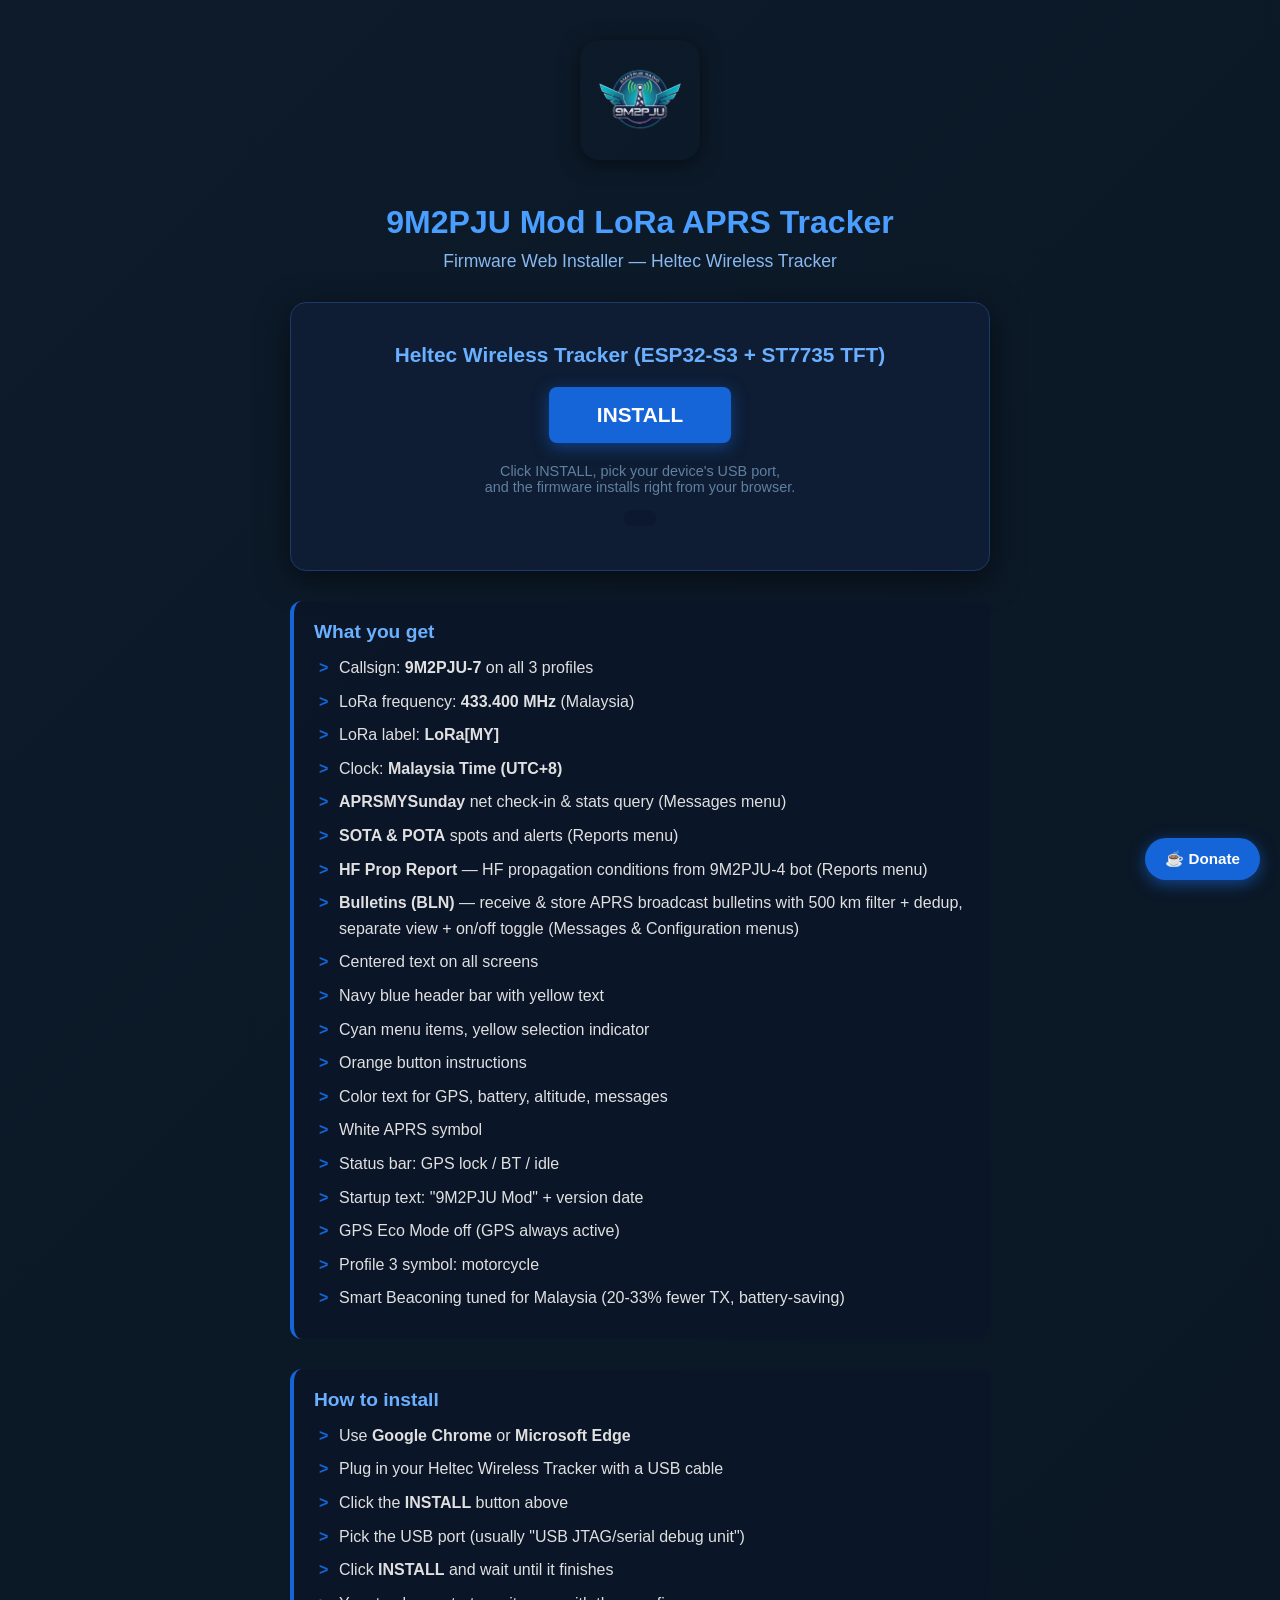
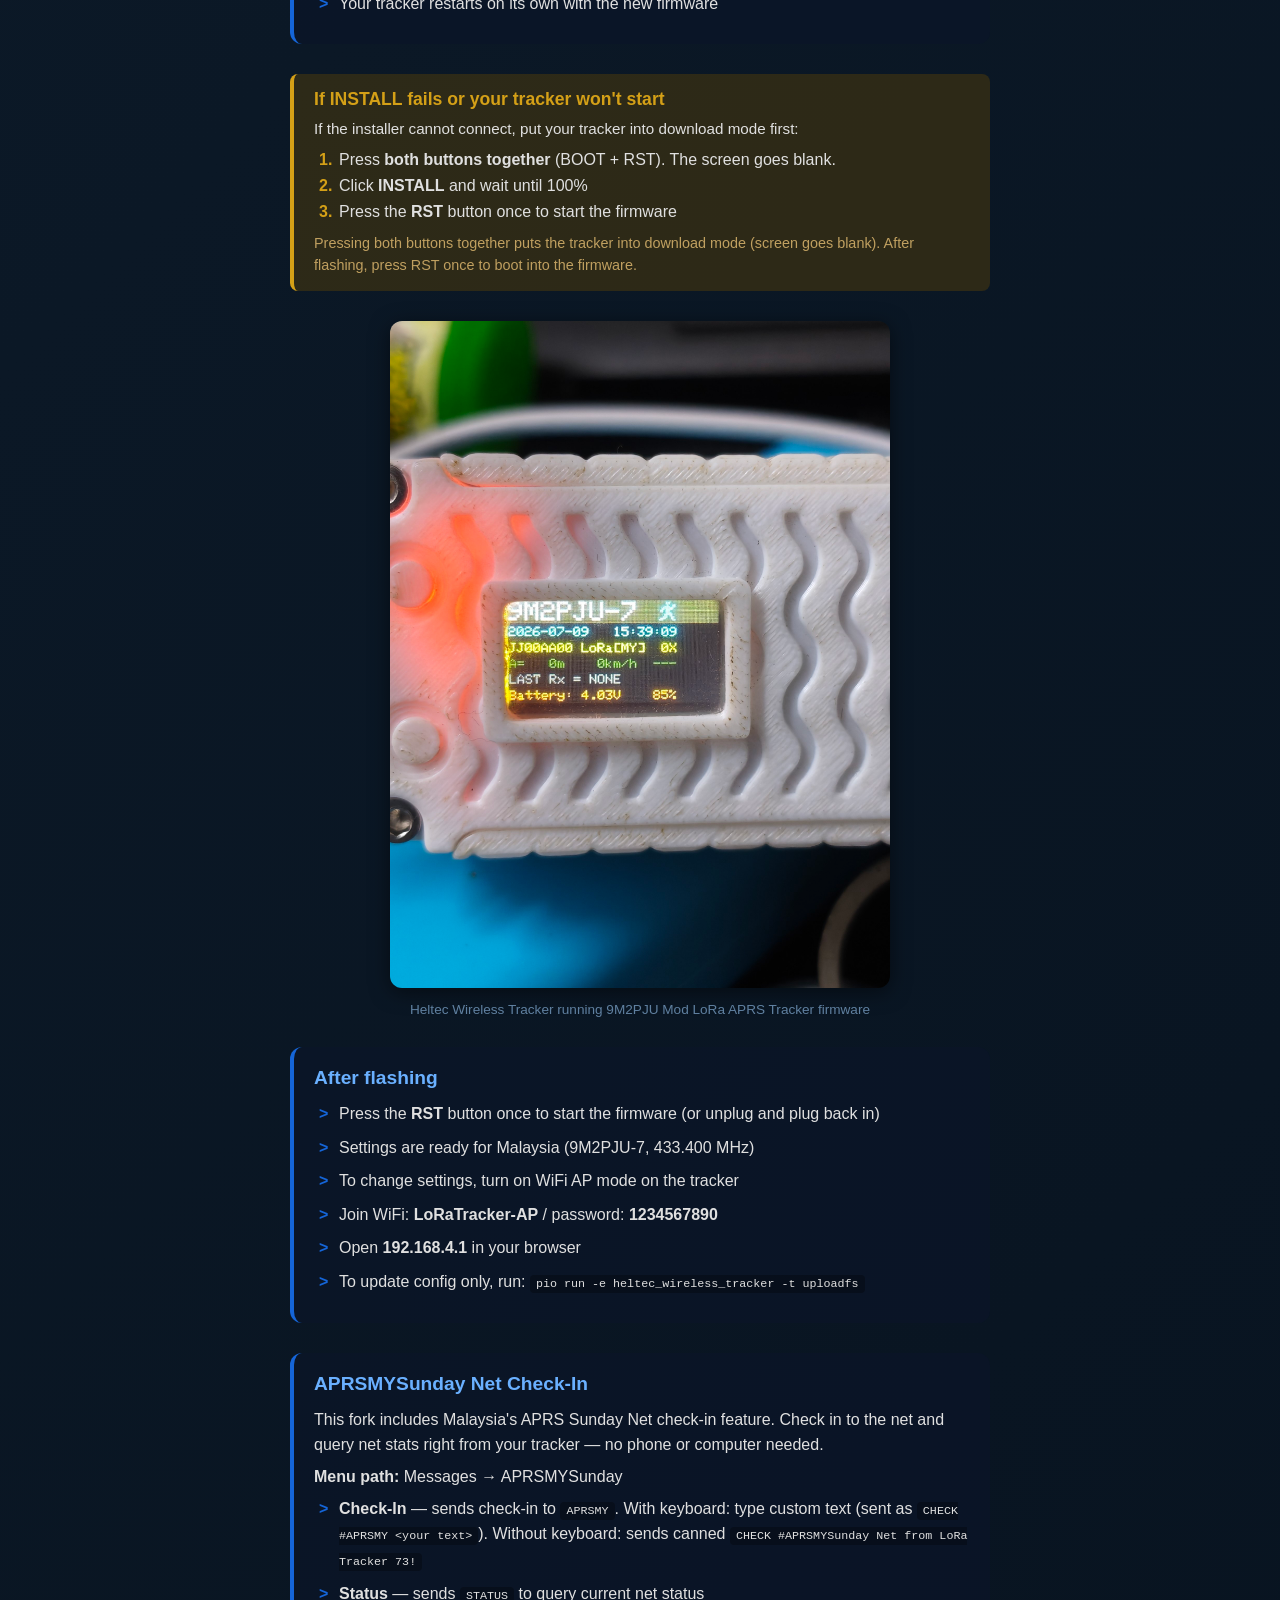
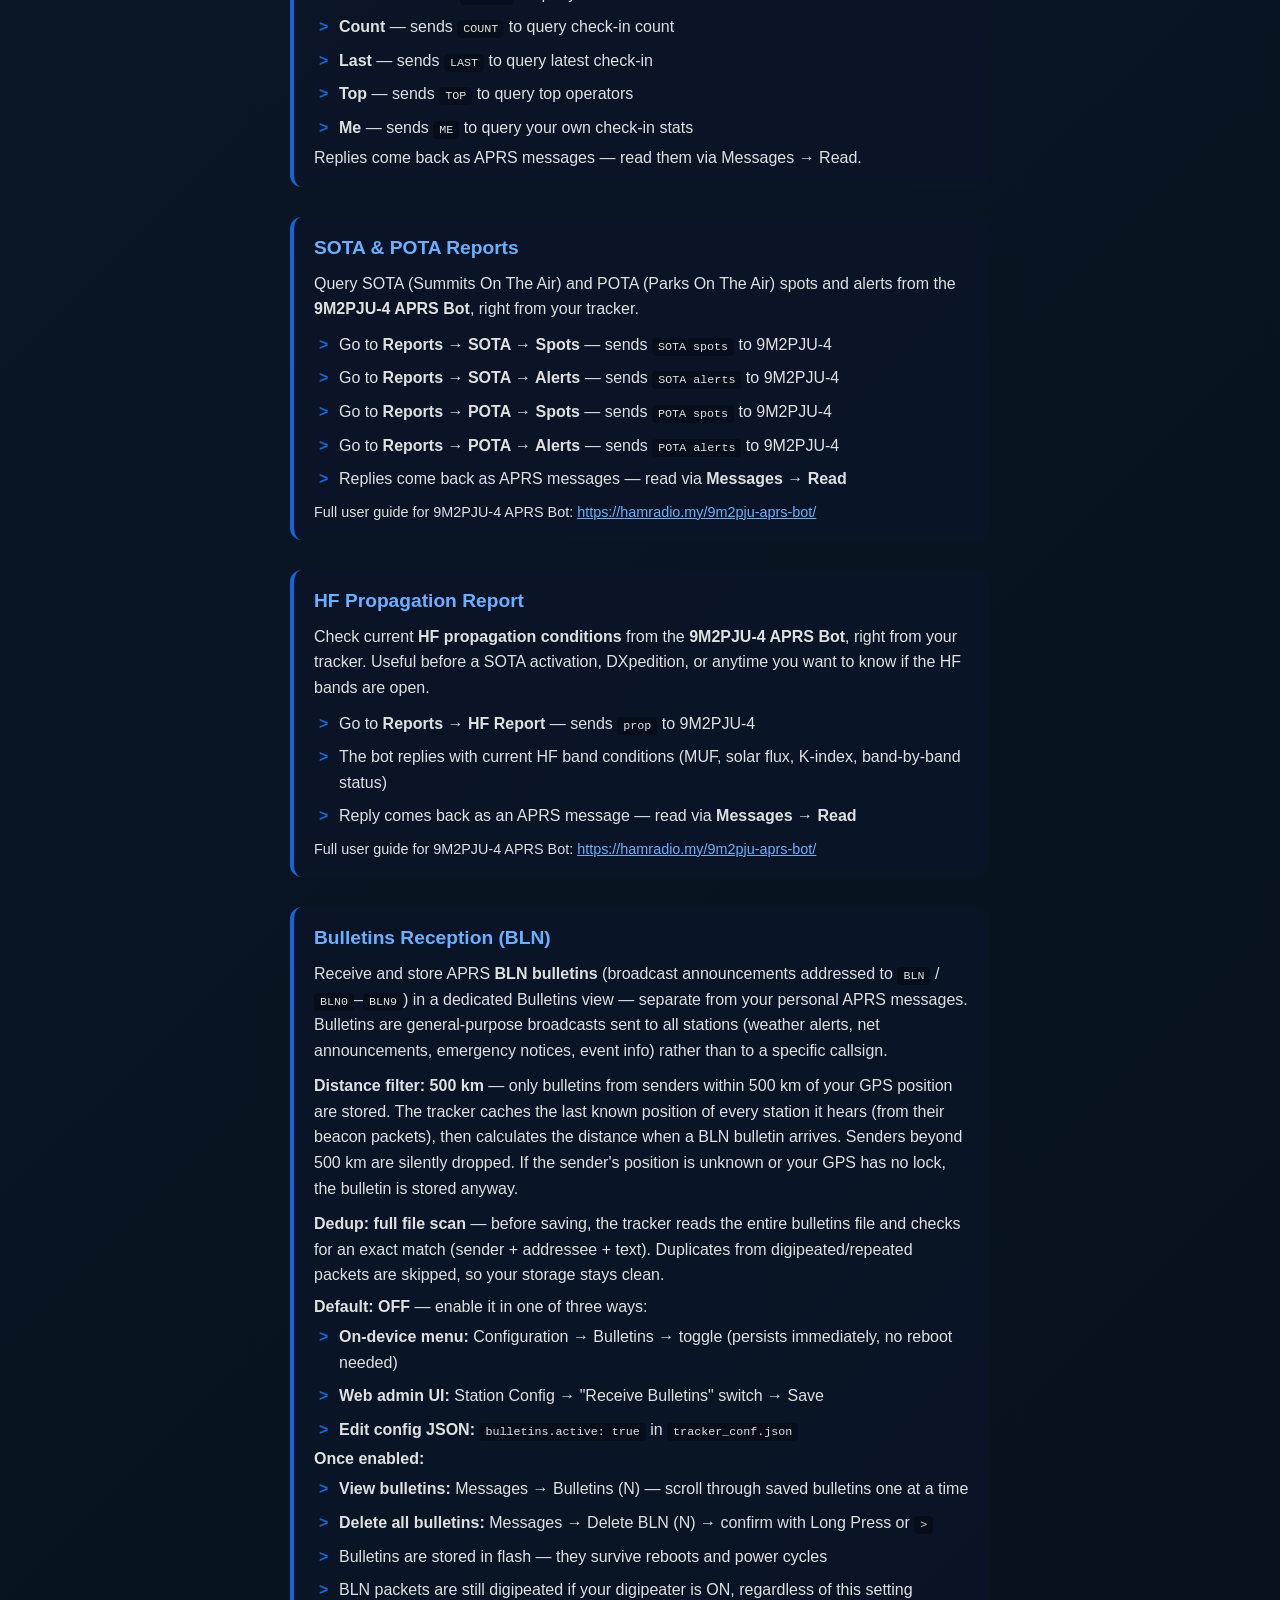
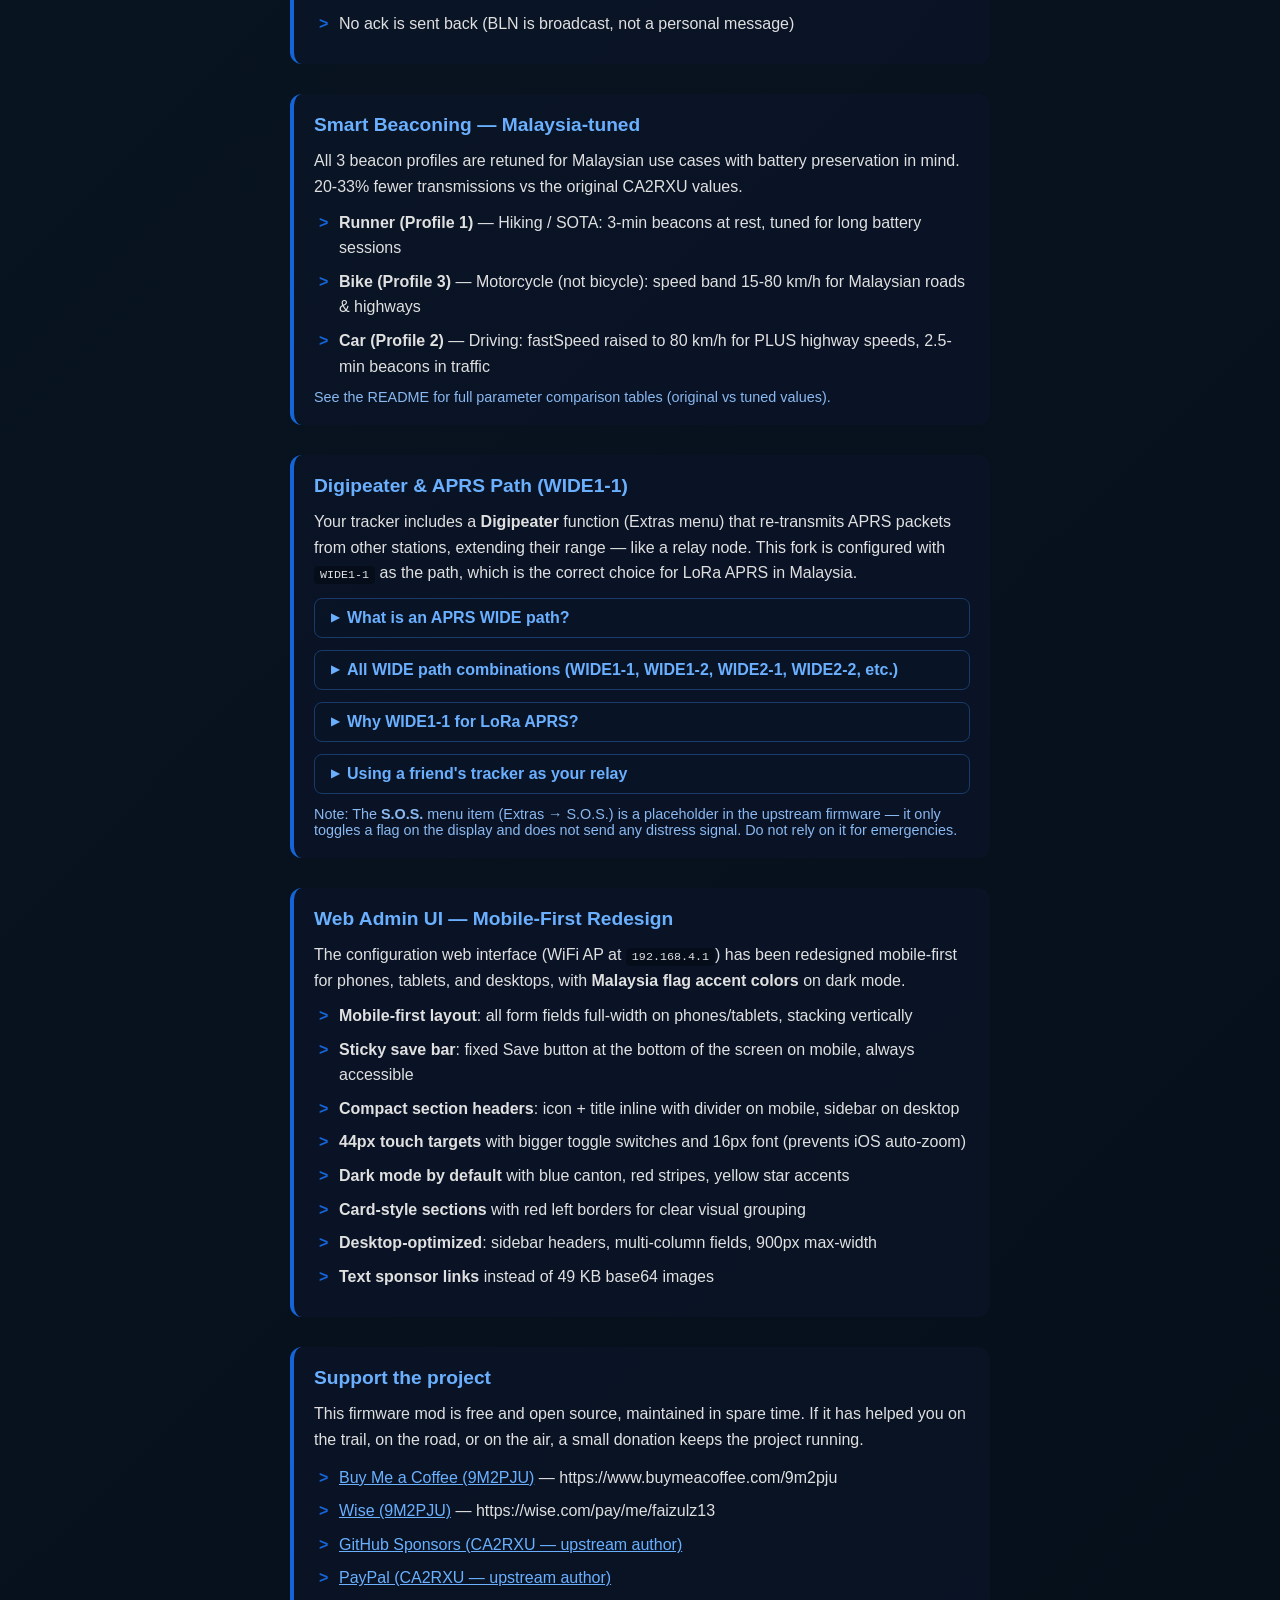
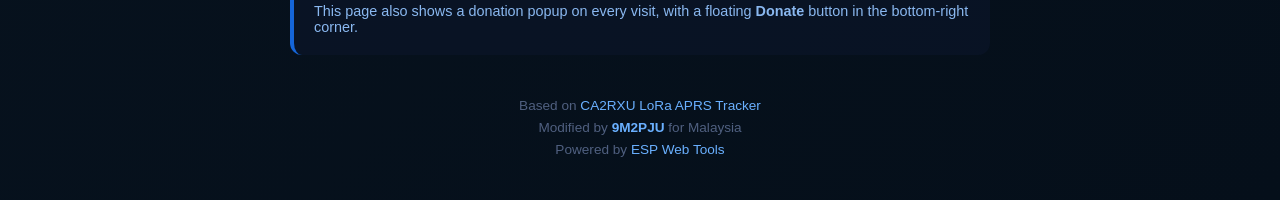
==== commit 2f1dab05: "Add BLN bulletins reception feature with 500km filter and dedup - New Config.bulletins.active settin" ====
--- a/docs/index.html
+++ b/docs/index.html
@@ -221,6 +221,7 @@
                 <li><strong>APRSMYSunday</strong> net check-in &amp; stats query (Messages menu)</li>
                 <li><strong>SOTA &amp; POTA</strong> spots and alerts (Reports menu)</li>
                 <li><strong>HF Prop Report</strong> &mdash; HF propagation conditions from 9M2PJU-4 bot (Reports menu)</li>
+                <li><strong>Bulletins (BLN)</strong> &mdash; receive &amp; store APRS broadcast bulletins with 500 km filter + dedup, separate view + on/off toggle (Messages &amp; Configuration menus)</li>
                 <li>Centered text on all screens</li>
                 <li>Navy blue header bar with yellow text</li>
                 <li>Cyan menu items, yellow selection indicator</li>
@@ -340,6 +341,43 @@
             <p style="margin-top: 12px; font-size: 0.9em;">
                 Full user guide for 9M2PJU-4 APRS Bot: <a href="https://hamradio.my/9m2pju-aprs-bot/" target="_blank" style="color: #6ab0ff;">https://hamradio.my/9m2pju-aprs-bot/</a>
             </p>
+        </div>
+
+        <div class="info">
+            <h2>Bulletins Reception (BLN)</h2>
+            <p style="margin-bottom: 10px; line-height: 1.6;">
+                Receive and store APRS <strong>BLN bulletins</strong> (broadcast announcements
+                addressed to <code>BLN</code> / <code>BLN0</code>&ndash;<code>BLN9</code>) in a
+                dedicated Bulletins view &mdash; separate from your personal APRS messages.
+                Bulletins are general-purpose broadcasts sent to all stations (weather alerts,
+                net announcements, emergency notices, event info) rather than to a specific callsign.
+            </p>
+            <p style="margin-bottom: 10px; line-height: 1.6;">
+                <strong>Distance filter: 500 km</strong> &mdash; only bulletins from senders within
+                500 km of your GPS position are stored. The tracker caches the last known position
+                of every station it hears (from their beacon packets), then calculates the distance
+                when a BLN bulletin arrives. Senders beyond 500 km are silently dropped. If the
+                sender's position is unknown or your GPS has no lock, the bulletin is stored anyway.
+            </p>
+            <p style="margin-bottom: 10px; line-height: 1.6;">
+                <strong>Dedup: full file scan</strong> &mdash; before saving, the tracker reads the
+                entire bulletins file and checks for an exact match (sender + addressee + text).
+                Duplicates from digipeated/repeated packets are skipped, so your storage stays clean.
+            </p>
+            <p style="margin-bottom: 6px;"><strong>Default: OFF</strong> &mdash; enable it in one of three ways:</p>
+            <ul>
+                <li><strong>On-device menu:</strong> Configuration &rarr; Bulletins &rarr; toggle (persists immediately, no reboot needed)</li>
+                <li><strong>Web admin UI:</strong> Station Config &rarr; "Receive Bulletins" switch &rarr; Save</li>
+                <li><strong>Edit config JSON:</strong> <code>bulletins.active: true</code> in <code>tracker_conf.json</code></li>
+            </ul>
+            <p style="margin-bottom: 6px;"><strong>Once enabled:</strong></p>
+            <ul>
+                <li><strong>View bulletins:</strong> Messages &rarr; Bulletins (N) &mdash; scroll through saved bulletins one at a time</li>
+                <li><strong>Delete all bulletins:</strong> Messages &rarr; Delete BLN (N) &rarr; confirm with Long Press or <code>&gt;</code></li>
+                <li>Bulletins are stored in flash &mdash; they survive reboots and power cycles</li>
+                <li>BLN packets are still digipeated if your digipeater is ON, regardless of this setting</li>
+                <li>No ack is sent back (BLN is broadcast, not a personal message)</li>
+            </ul>
         </div>
 
         <div class="info">
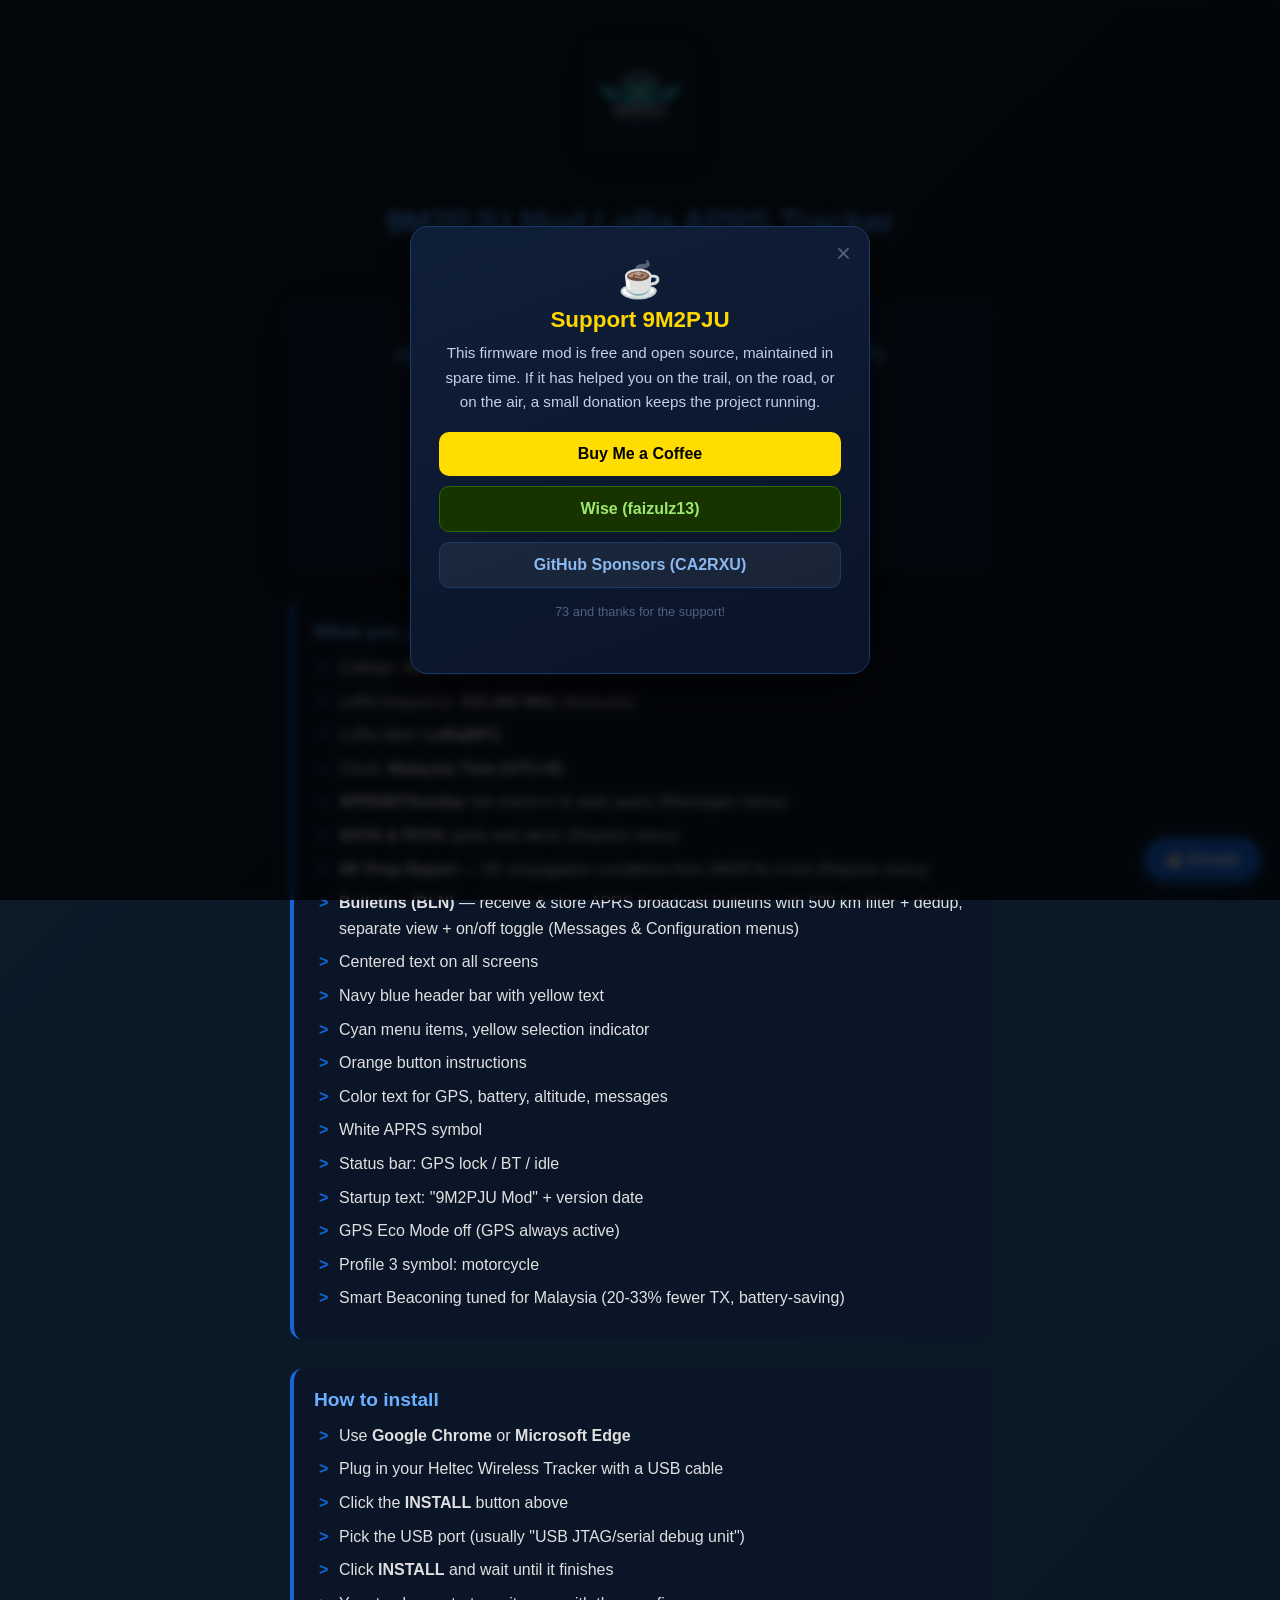
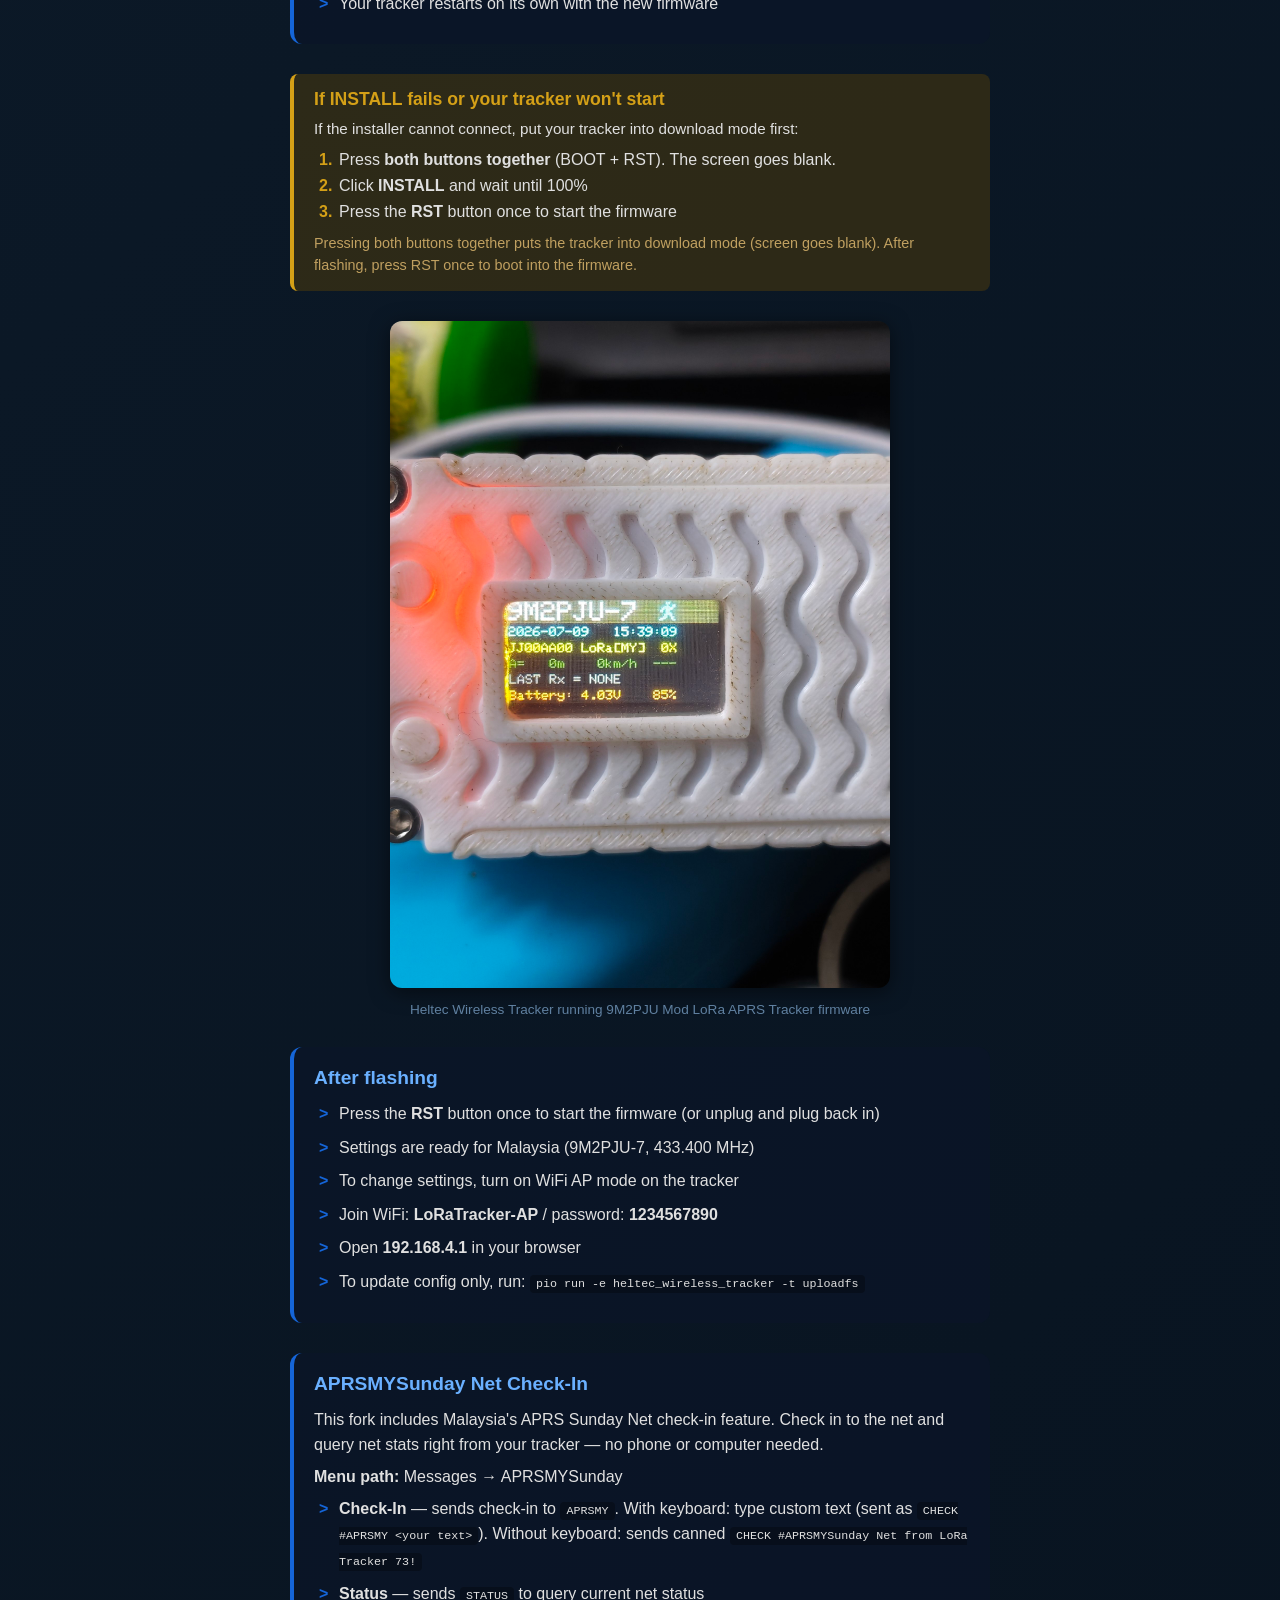
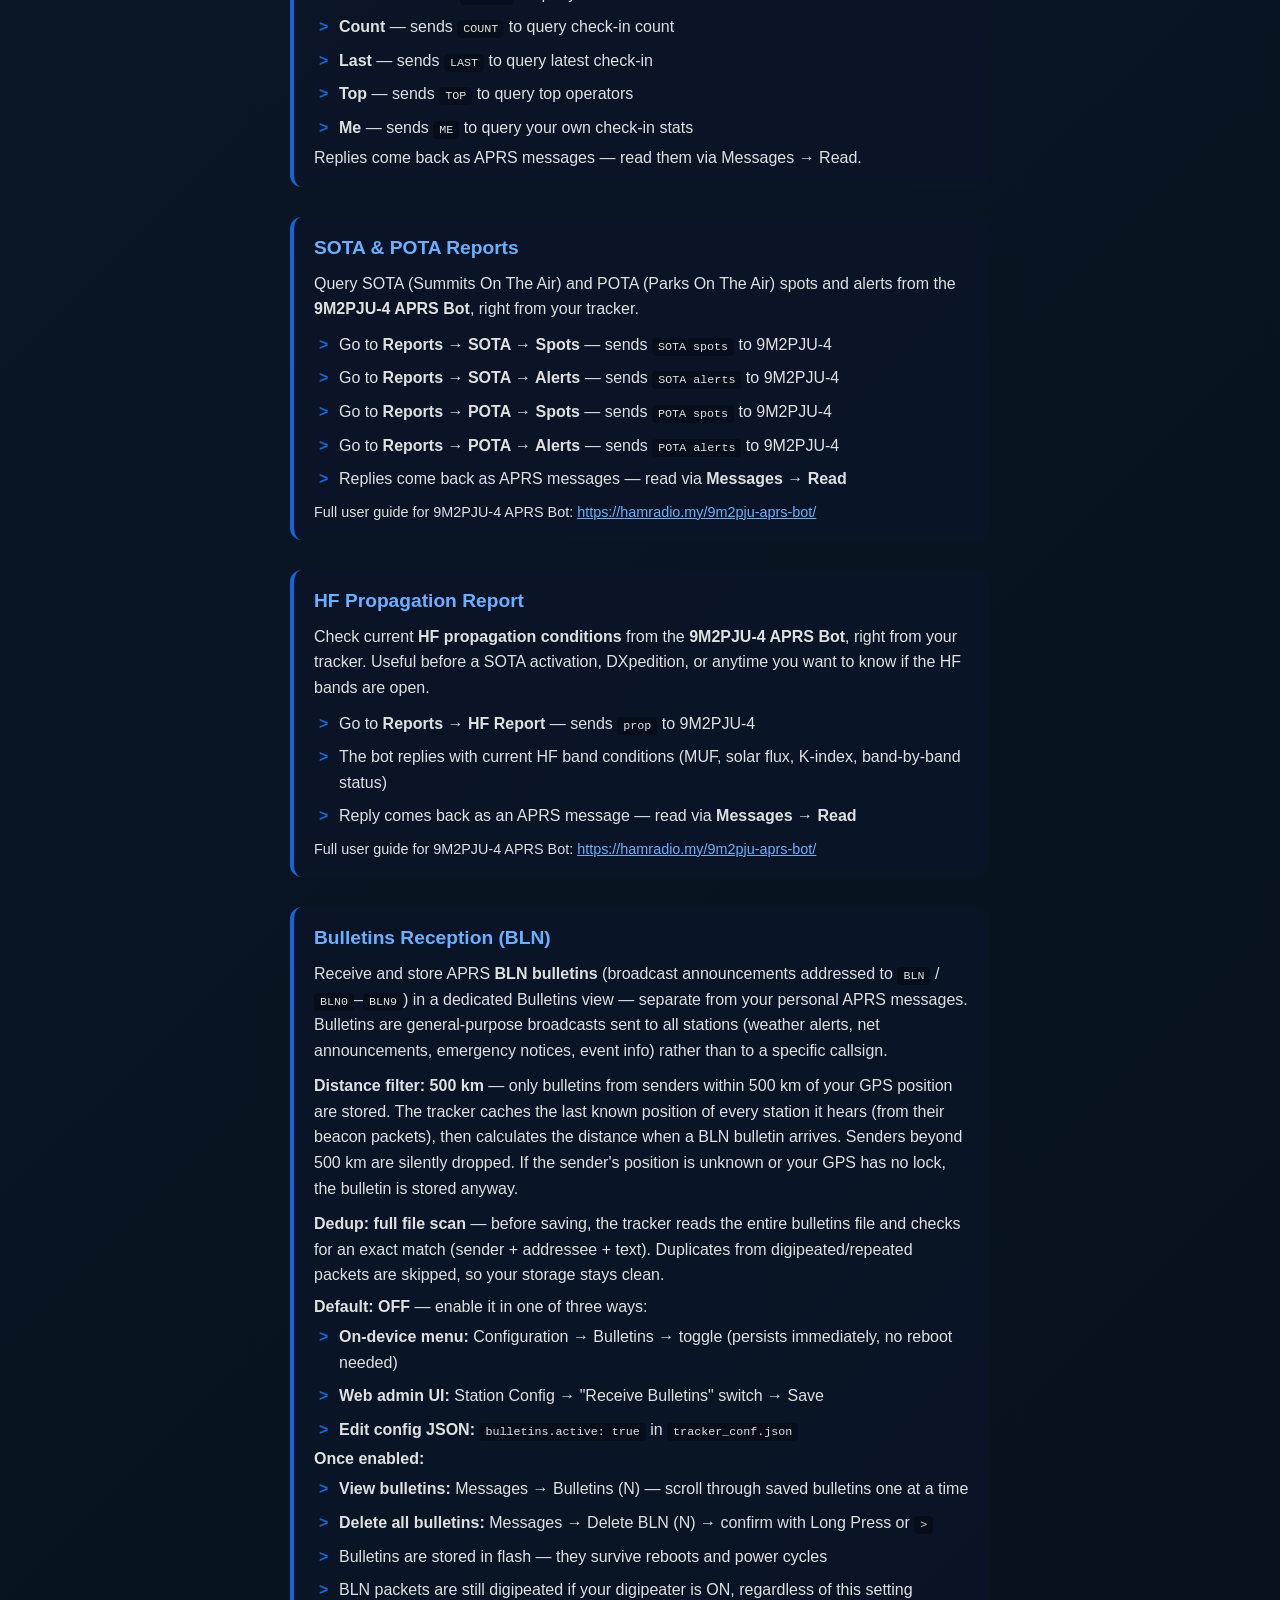
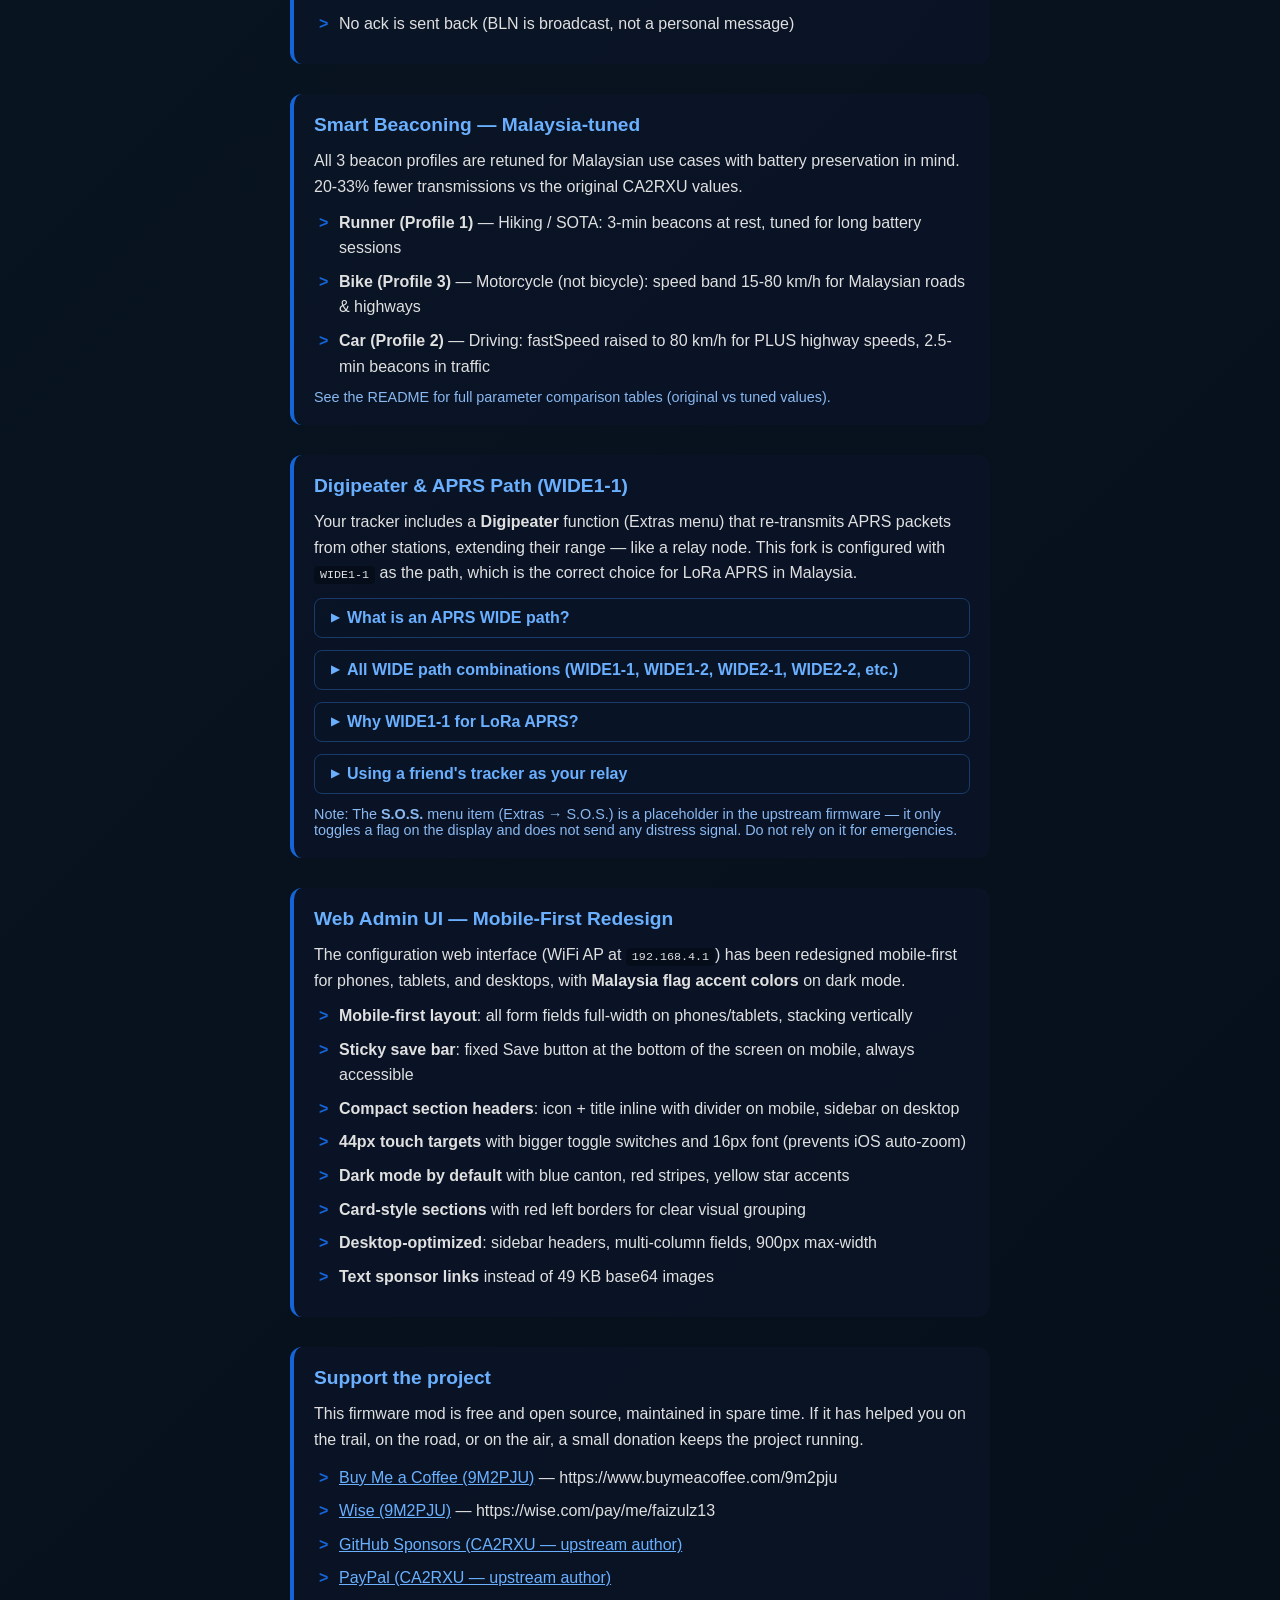
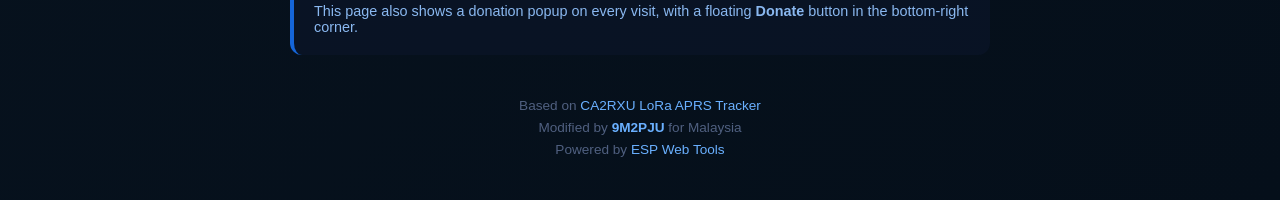
==== commit 9914af7f: "Bump manifest cache-bust to v=22 for BLN bulletins firmware" ====
--- a/docs/index.html
+++ b/docs/index.html
@@ -144,7 +144,7 @@
             <div class="device-label">Heltec Wireless Tracker (ESP32-S3 + ST7735 TFT)</div>
             <div class="install-btn-wrapper">
                 <esp-web-install-button
-                    manifest="manifest-heltec-wireless-tracker.json?v=21">
+                    manifest="manifest-heltec-wireless-tracker.json?v=22">
                     <button slot="activate">INSTALL</button>
                 </esp-web-install-button>
             </div>
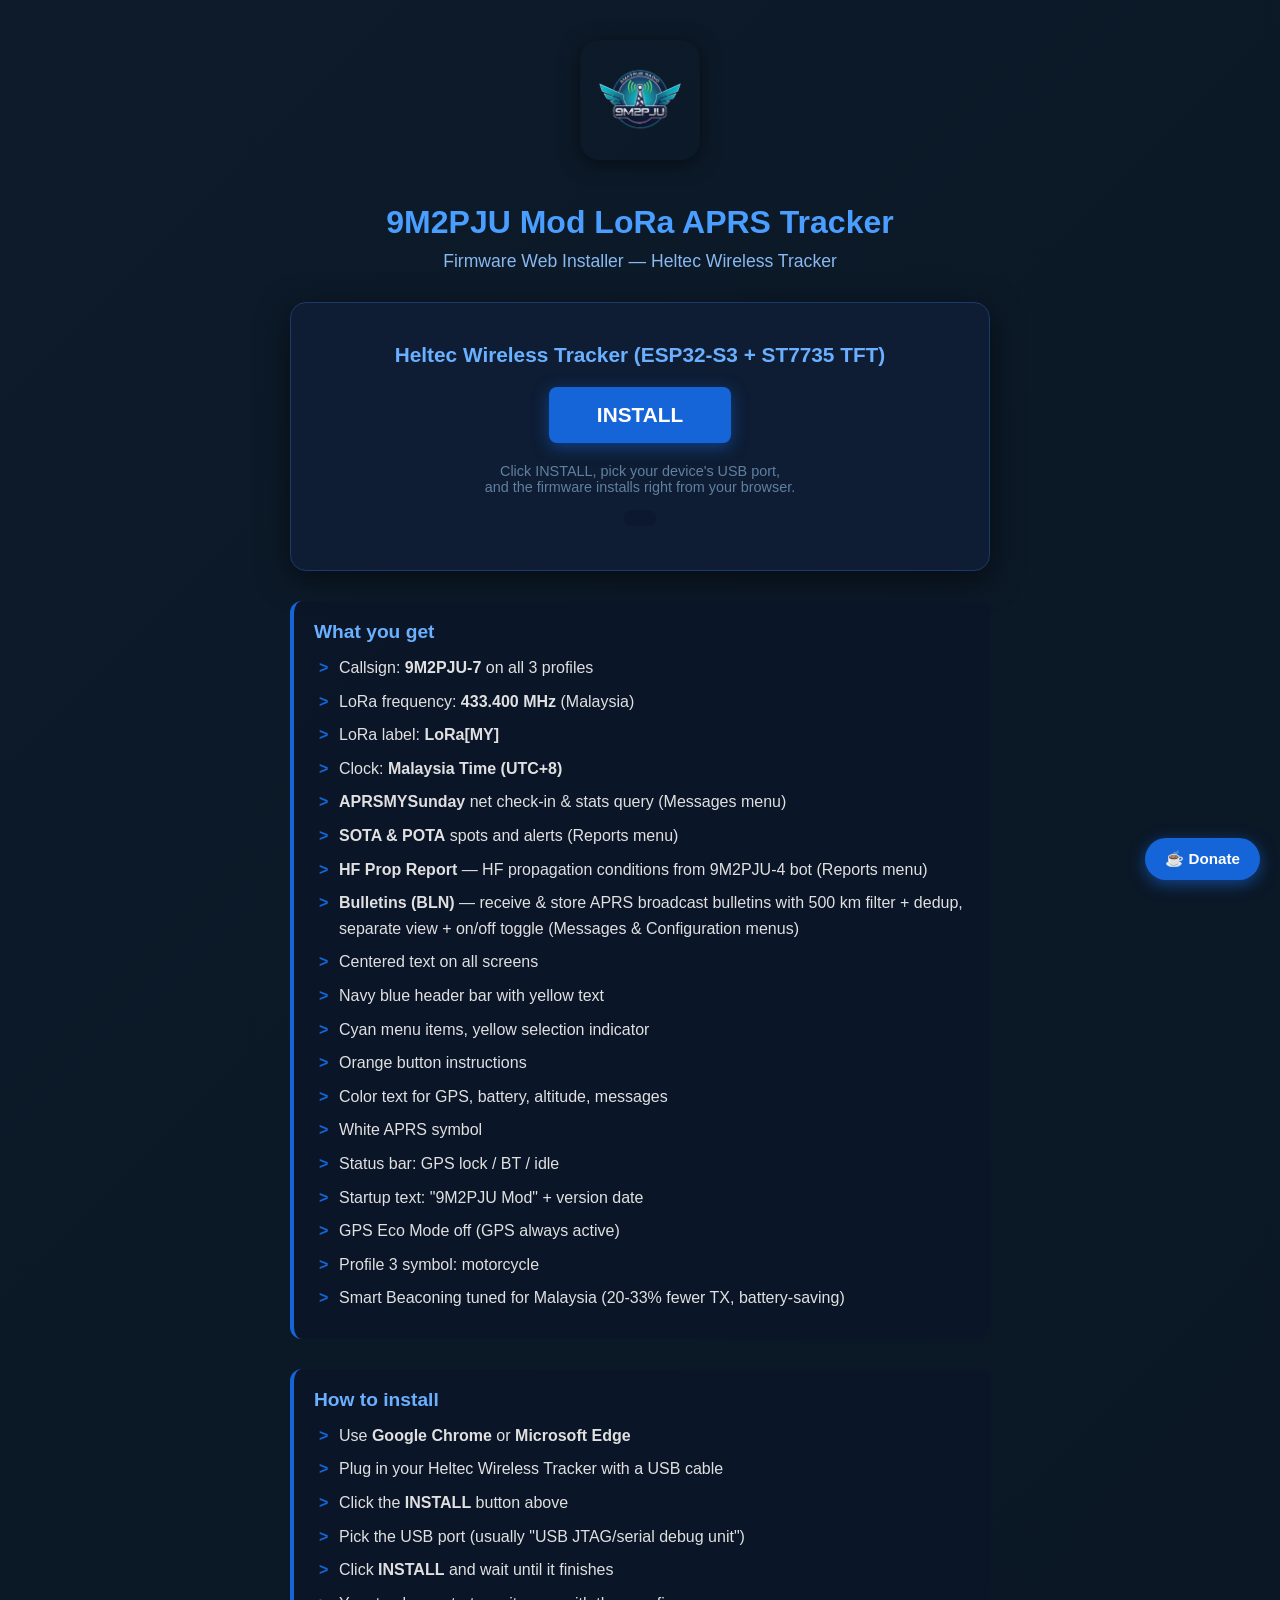
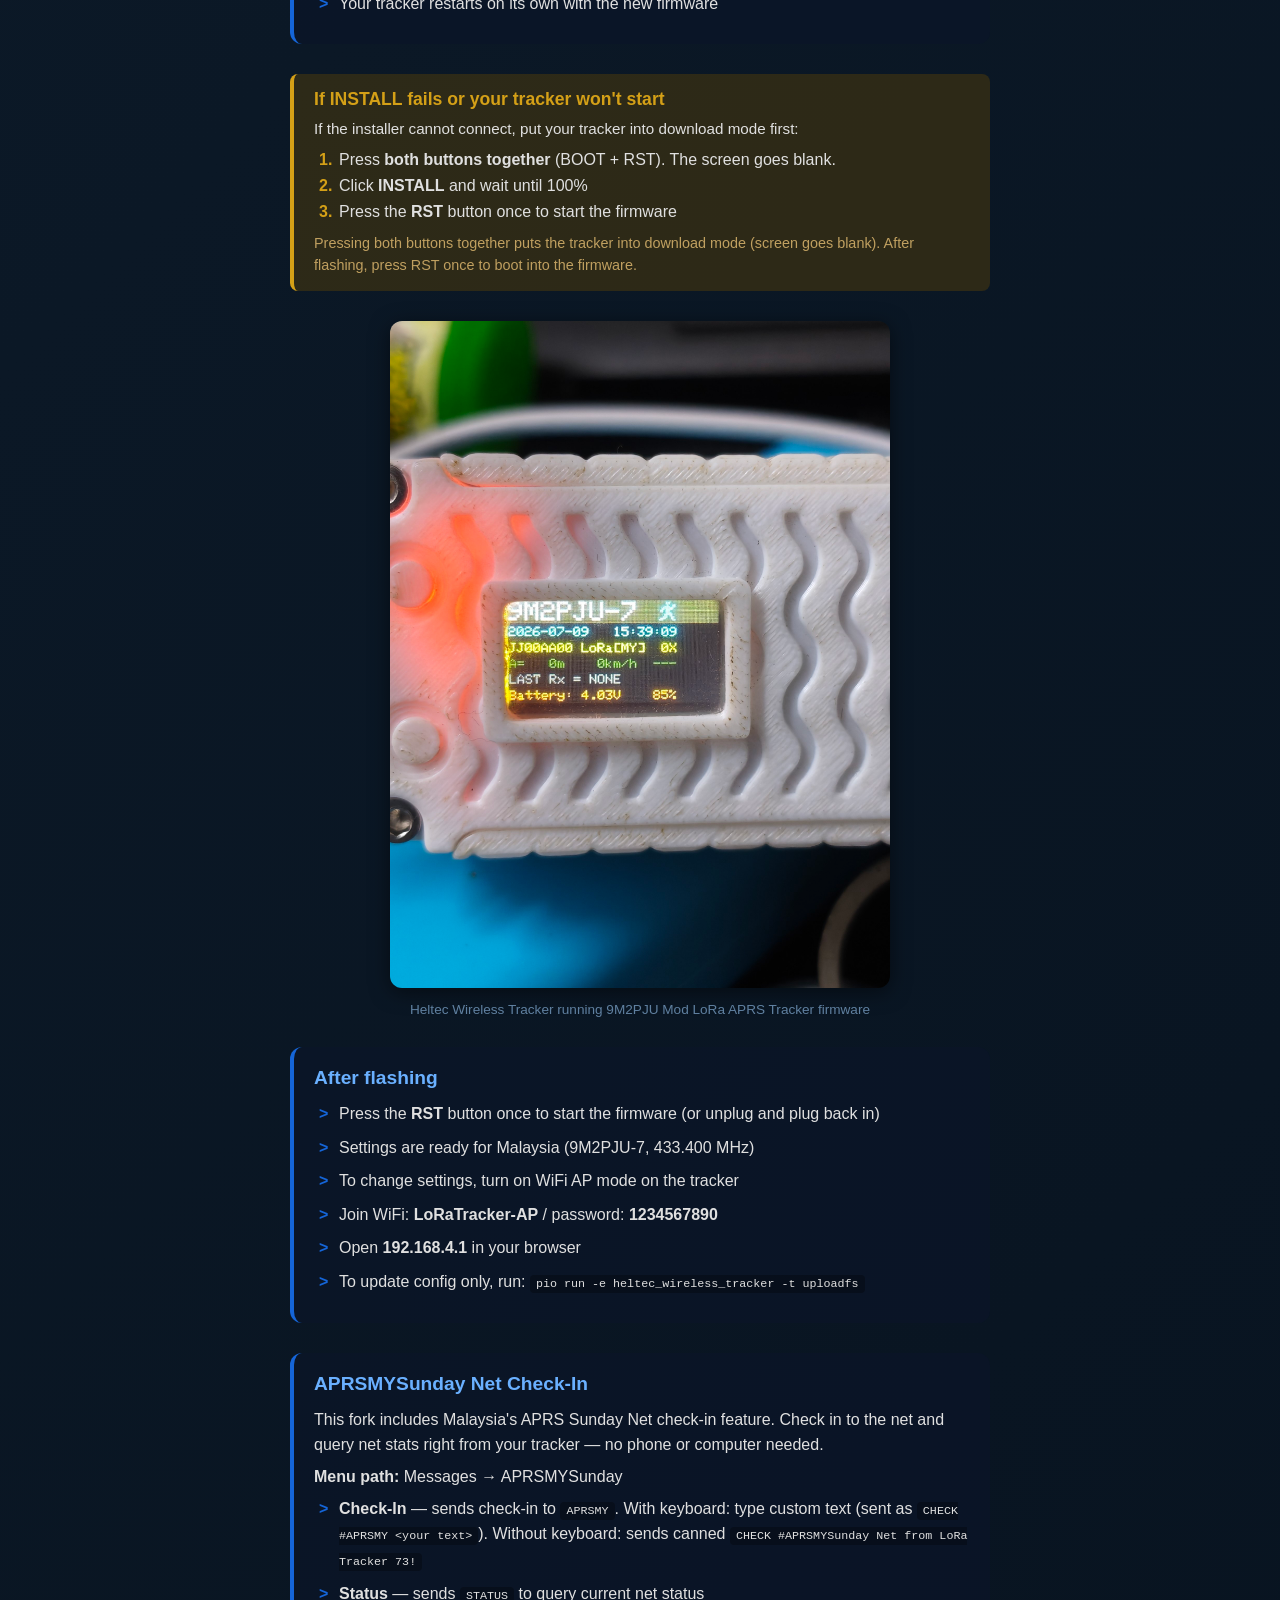
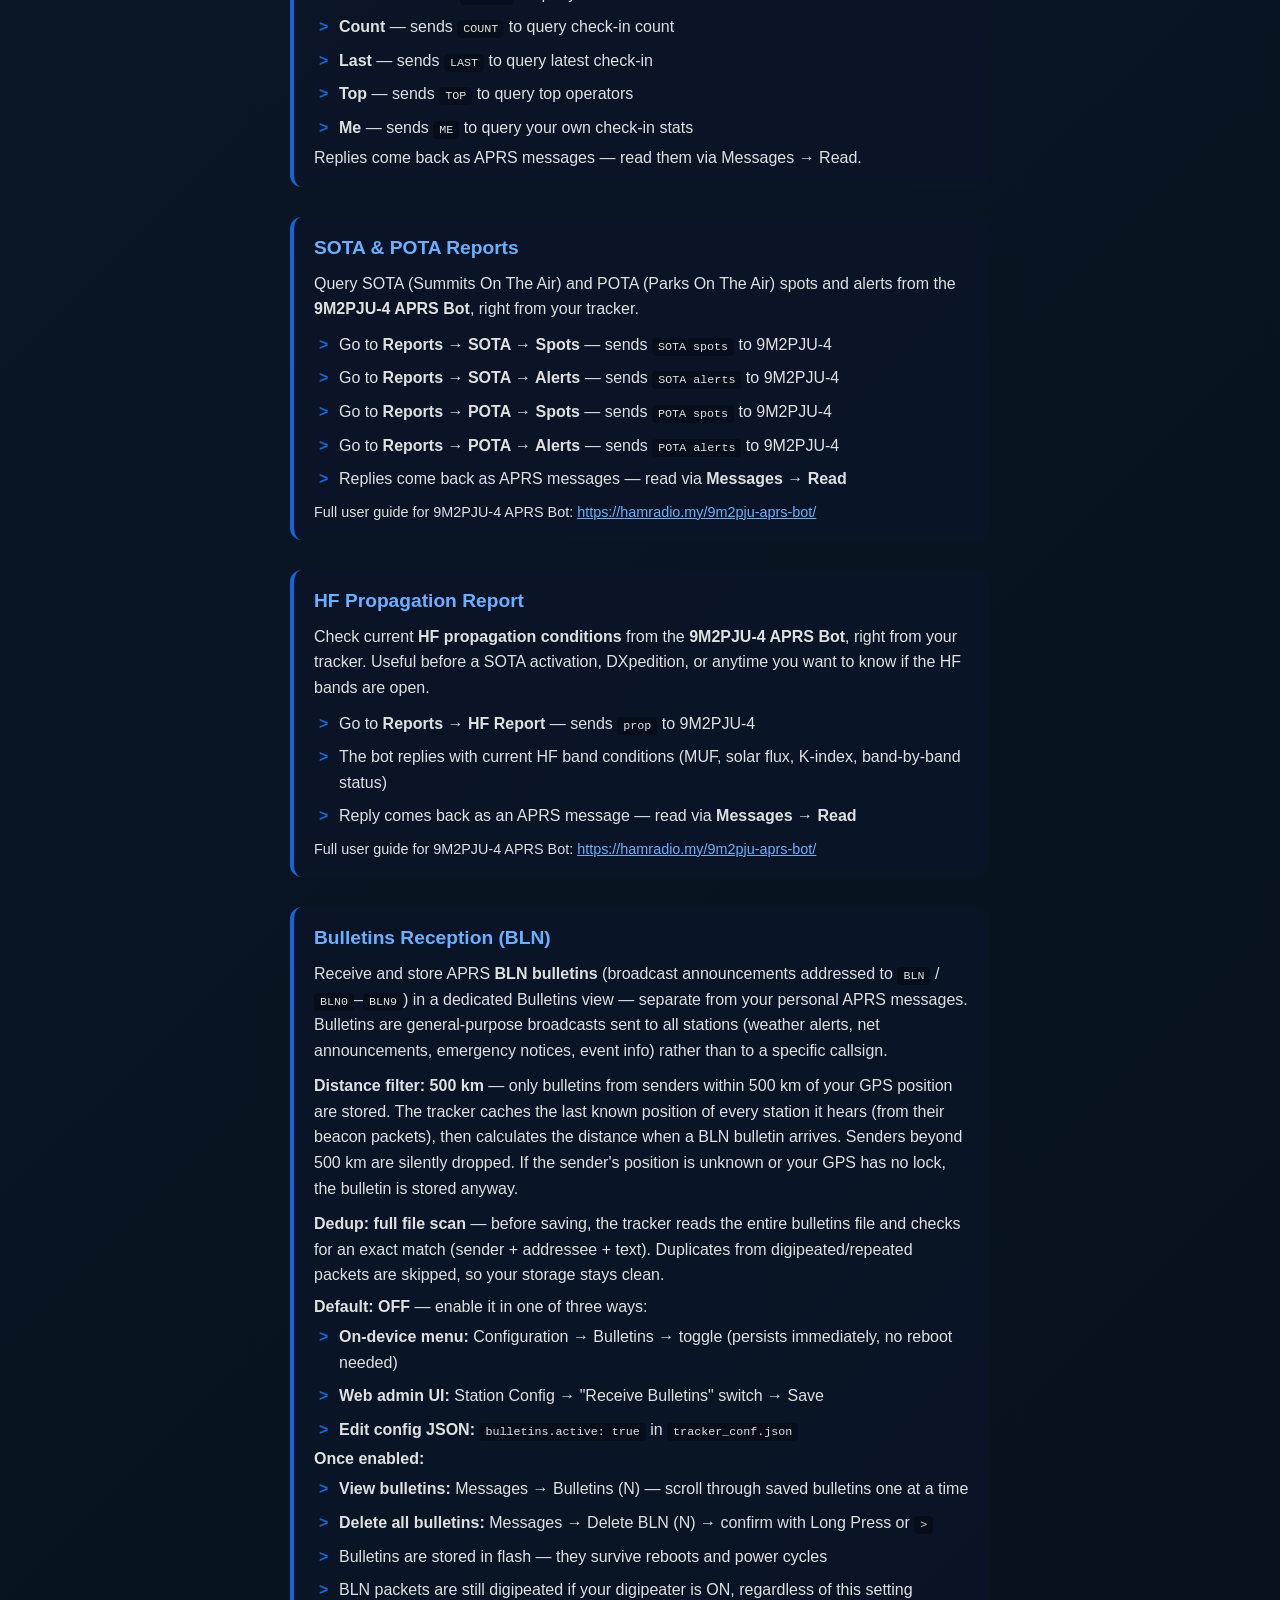
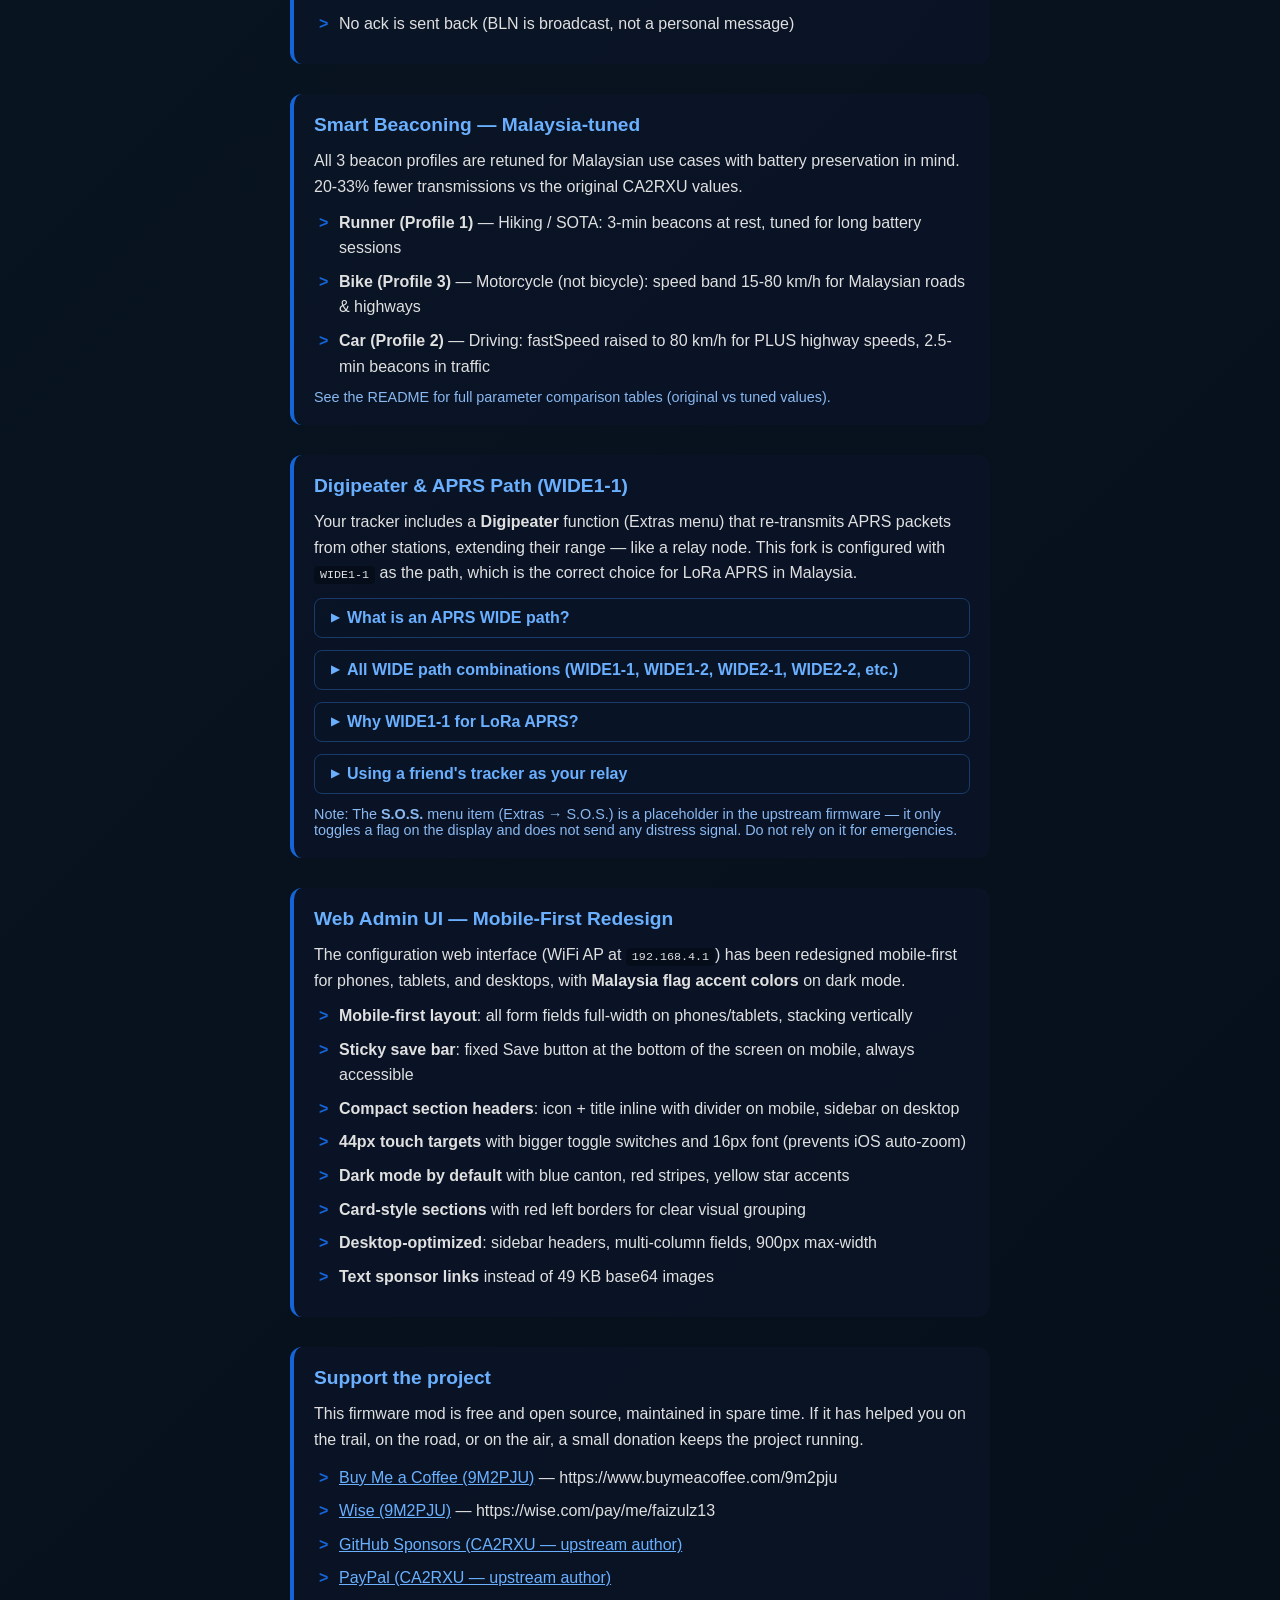
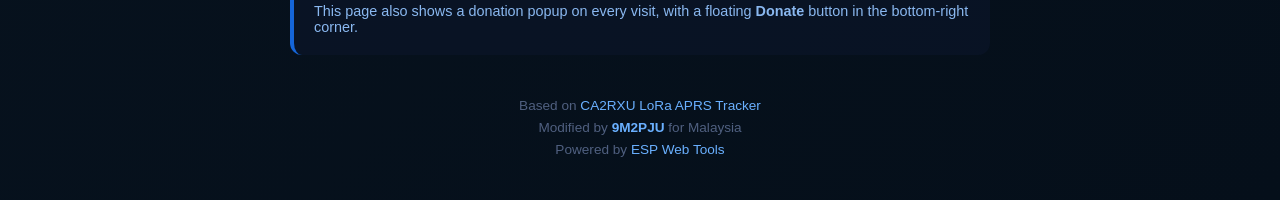
==== commit b6cb8803: "Add Malaysian e-wallet QR code to donation popup" ====
--- a/docs/index.html
+++ b/docs/index.html
@@ -119,6 +119,14 @@
         .donate-btn-wise:hover { background: #1f4a00; transform: translateY(-1px); }
         .donate-btn-gs { background: rgba(255,255,255,0.06); color: #8ab8f0; border: 1px solid #1a3a6a; }
         .donate-btn-gs:hover { background: rgba(255,255,255,0.12); }
+        .donate-qr {
+            margin: 4px auto 16px auto; display: block;
+            width: 200px; height: 200px; border-radius: 12px;
+            background: #fff; padding: 8px;
+            box-shadow: 0 4px 16px rgba(0,0,0,0.4);
+        }
+        .donate-qr-label { color: #FFD700; font-size: 0.9em; font-weight: 600; margin-bottom: 4px; }
+        .donate-qr-hint { color: #8090b0; font-size: 0.78em; margin-bottom: 14px; }
         .donate-card .donate-footer { margin-top: 14px; font-size: 0.8em; color: #506080; }
         /* Floating donate button */
         #donateFloat {
@@ -623,6 +631,9 @@
                 spare time. If it has helped you on the trail, on the road,
                 or on the air, a small donation keeps the project running.
             </p>
+            <div class="donate-qr-label">Scan with Malaysian e-wallet</div>
+            <img class="donate-qr" src="donate-qr.jpg" alt="9M2PJU e-wallet QR code" width="200" height="200">
+            <div class="donate-qr-hint">Touch 'n Go, GrabPay, Boost, ShopeePay, Maybank QRPay</div>
             <div class="donate-btns">
                 <a class="donate-btn-bmc" href="https://www.buymeacoffee.com/9m2pju" target="_blank" rel="noopener">Buy Me a Coffee</a>
                 <a class="donate-btn-wise" href="https://wise.com/pay/me/faizulz13" target="_blank" rel="noopener">Wise (faizulz13)</a>
